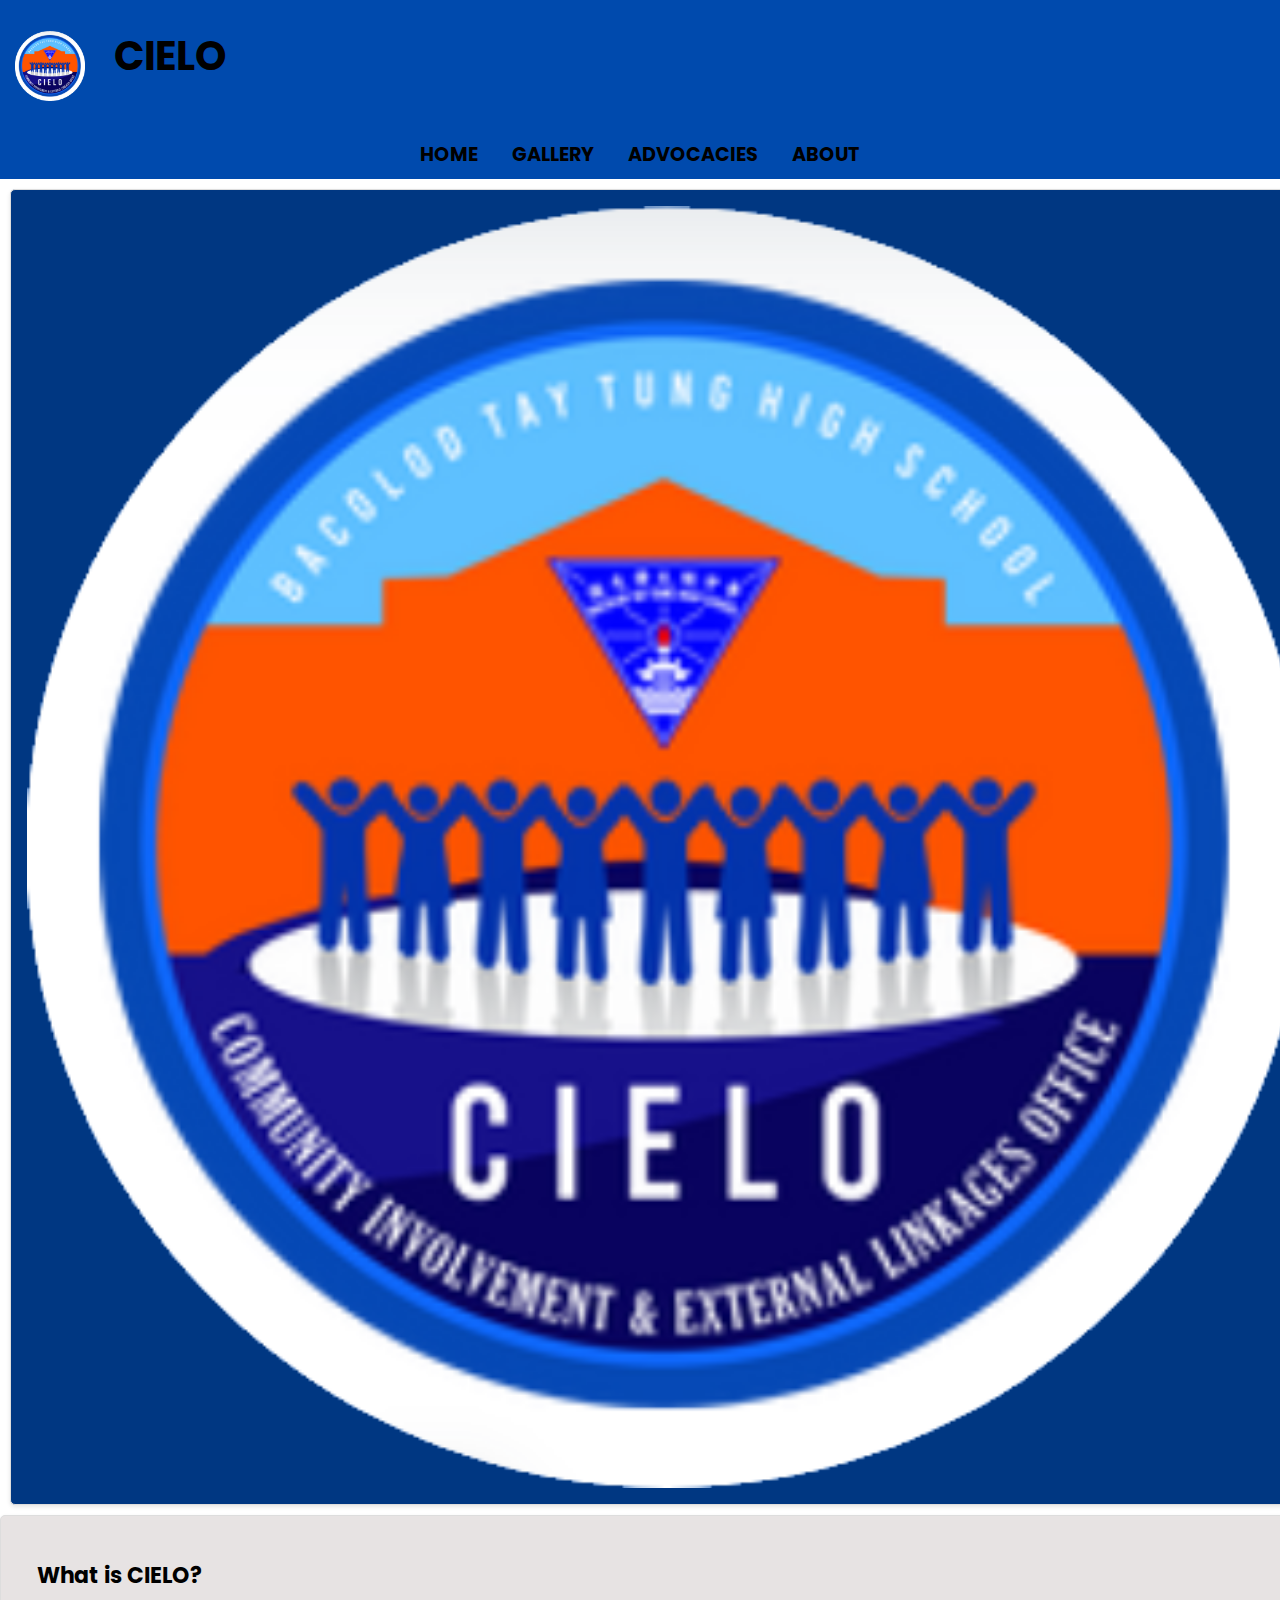
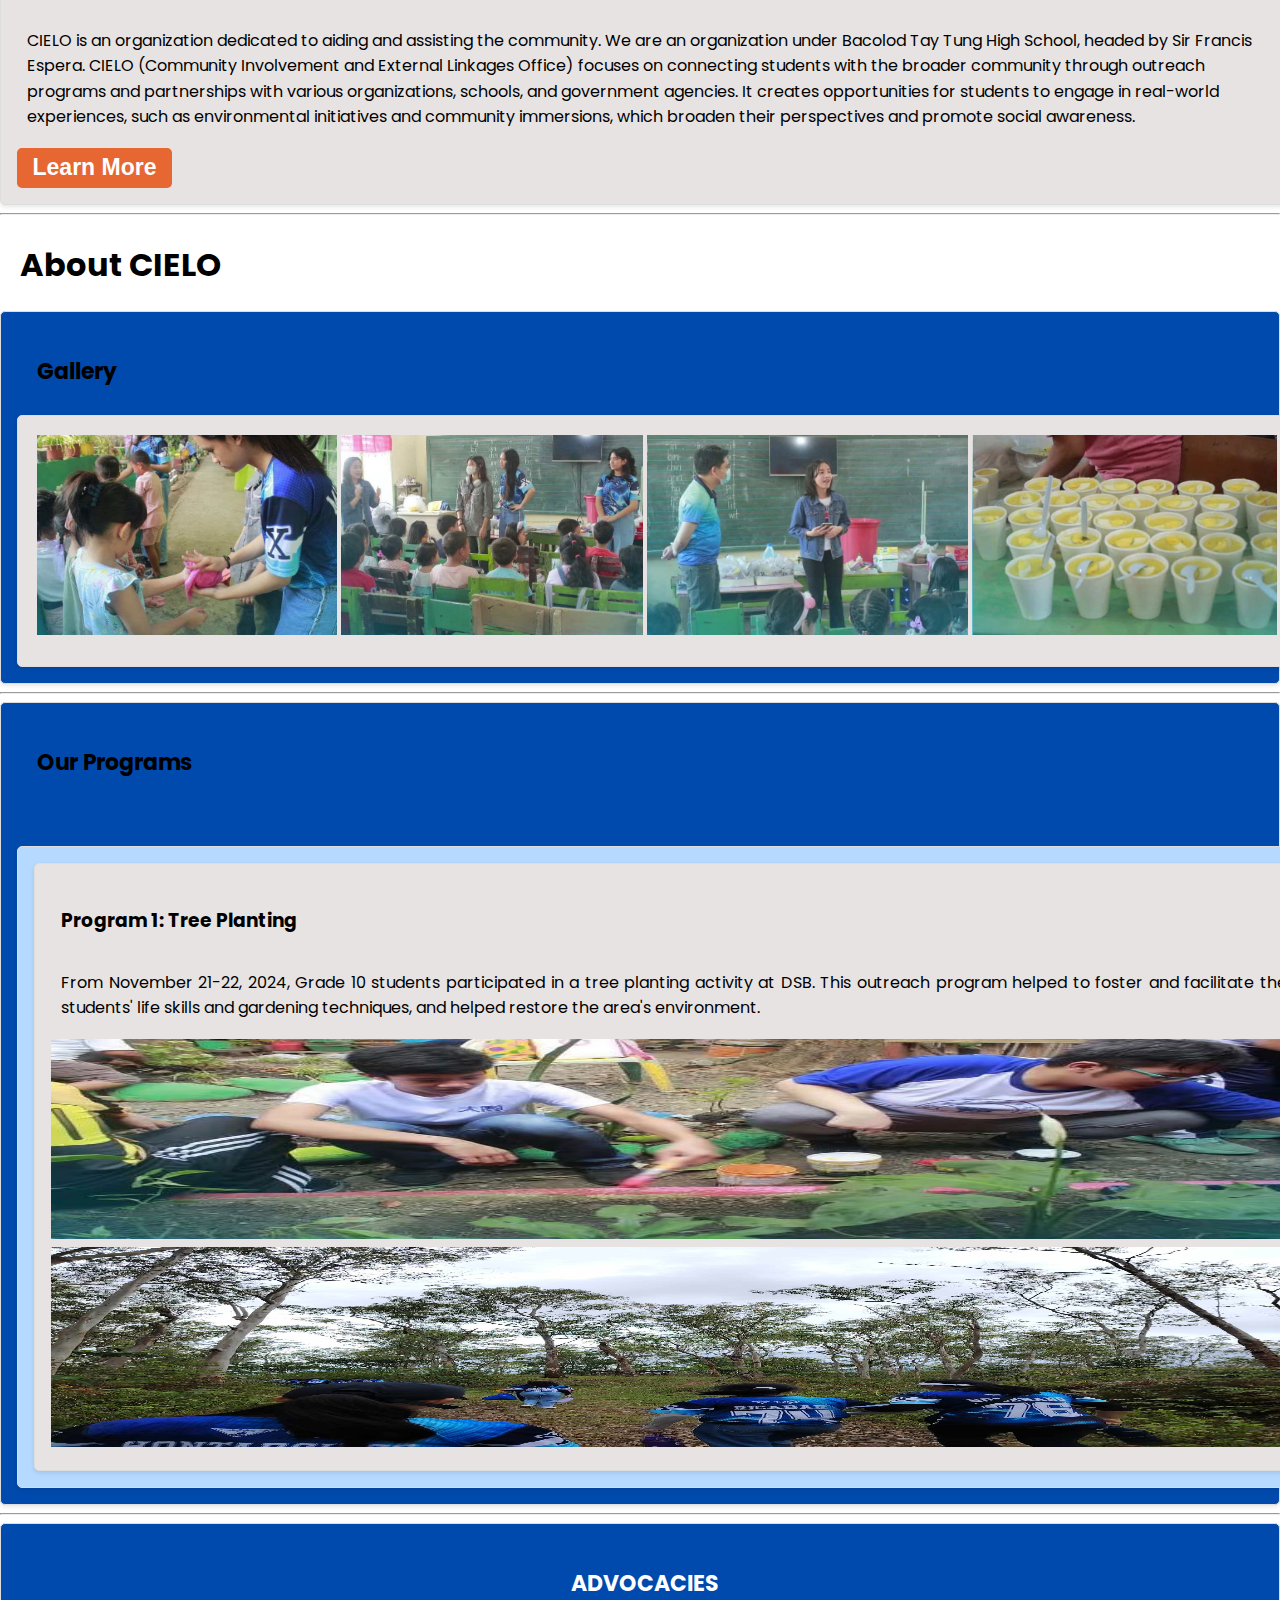
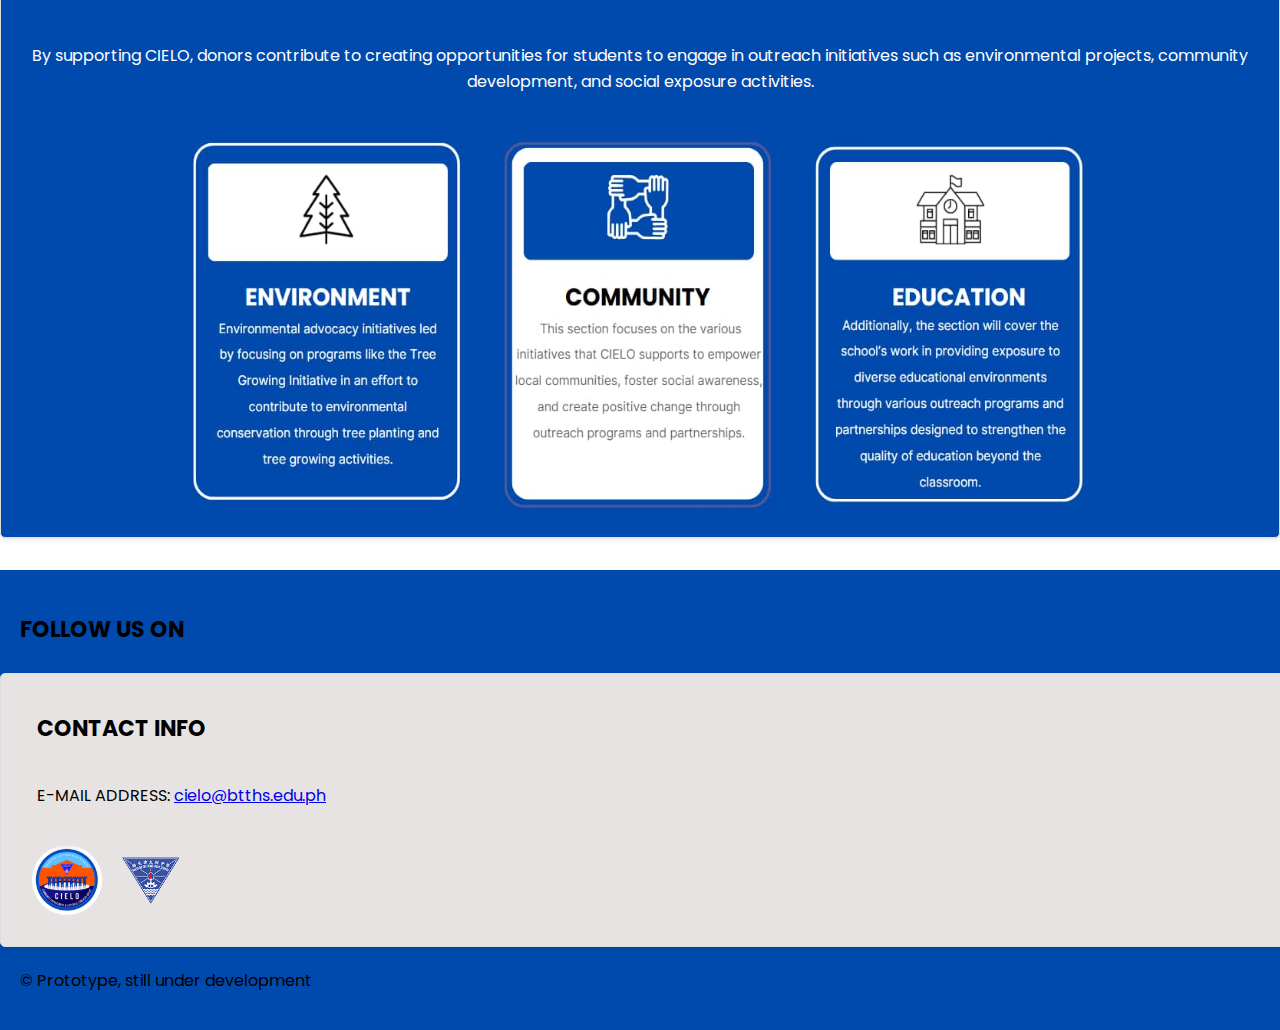
==== index.html @ dc5d8ddf "Update index.html" ====
<!DOCTYPE HTML>
<html lang="en">

<head>
    <meta charset="UTF-8">
    <meta name="viewport" content="width=device-width, initial-scale=1.0">
    <title>CIELO: Bacolod Tay Tung High School's Community Involvement and External Linkages Office</title>
    <link rel="stylesheet" href="CIELO.css">
    <link rel="preconnect" href="https://fonts.googleapis.com">
    <link rel="preconnect" href="https://fonts.gstatic.com" crossorigin>
    <link href="https://fonts.googleapis.com/css2?family=Poppins:ital,wght@0,100;0,200;0,300;0,400;0,500;0,600;0,700;0,800;0,900;1,100;1,200;1,300;1,400;1,500;1,600;1,700;1,800;1,900&display=swap" rel="stylesheet">
</head>
<style> img {max-width: 100%; height: auto; } </style>
    
<body>
    <header>
    <img src="CIELO.png" class="smol_cielo" alt="CIELO Logo">
    <h1 class= "web_title">CIELO</h1>
    </header>

    <!--NAV TAB-->
    <nav>
        <a href="#home">HOME</a>
        <a href="#gallery">GALLERY</a>
        <a href="#donations">ADVOCACIES</a>
        <a href="#about">ABOUT</a>
    </nav>

    <div class="body_section">
        <img src="CIELO.png" class="bodylogo" alt="Huge body logo">
    </div>

    <!--BODY-->
    <div id="about" class="section">
        <div class="card">
            <h2 class="head_text">What is CIELO?</h2>
            <p>CIELO is an organization dedicated to aiding and assisting the community. We are an organization under Bacolod Tay Tung High School, headed by Sir Francis Espera. CIELO (Community Involvement and External Linkages Office) focuses on connecting students with the broader community through outreach programs and partnerships with various organizations, schools, and government agencies. It creates opportunities for students to engage in real-world experiences, such as environmental initiatives and community immersions, which broaden their perspectives and promote social awareness.</p>
            <!--Button if clicked leads to "About" nav-->
            <button type="button" id="learn_more">
                <a href="#about" class="button">Learn More</a>
            </button>
            </div>
    </div>

    <!--GALLERY-->
    <hr>
     <h1 class="head_text">About CIELO</h1>
    <div id="gallery" class="page">
        <h2 class="titles">Gallery</h2>
            <div class="card">
                <table>
                    <tr>
                        <th><img src="image 1.jpg" class="img1" alt="DRILL Outreach"></th>
                        <th><img src="image 2.jpg" class="img2" alt="DRILL Outreach"></th>
                        <th><img src="image 3.jpg" class="img3" alt="DRILL Outreach"></th>
                        <th><img src="image 4.jpg" class="img4" alt="DRILL Outreach"></th>
                    </tr>
                    <tr>
                        <td></td>
                    </tr>
                </table>
            </div>
    </div>


    <!--ABOUT-->
    <hr>
    <div id="about" class="page">
        <h2 class="head_text">Our Programs</h2>           
            <div class="cards">

                <div class="card">
                    <h3>Program 1: Tree Planting</h3>
                    <p class="gallery">From November 21-22, 2024, Grade 10 students participated in a tree planting activity at DSB. This outreach program helped to foster and facilitate the students' life skills and gardening techniques, and helped restore the area's environment.</p>
                    <img src="image 5.jpg" class="img5" alt="Grade 10 Tree Planting">
                    <img src="image 6.jpg" class="img6" alt="Grade 10 Tree Planting">
                </div>

            </div>
    </div>

    <hr>
    <!--DONATIONS NAV-->
    <div id="donations" class="head_text">
        <div class="donatecard">
            <h2 class="donate">ADVOCACIES</h2>
            <p class="donate">By supporting CIELO, donors contribute to creating opportunities for students to engage in outreach initiatives such as environmental projects, community development, and social exposure activities.</p>
            <!--class has to be named "center" otherwise the image won't be centered itself-->
            <img src="AdvocaciesPlaceholder.jpg" class="center" alt:="Donation Specifics">
        </div>
    </div>

    <footer>
        <h2 clas="contact">FOLLOW US ON</h2>

             <div class="card">
                 <h2 class="contact">CONTACT INFO</h2>
                 <p class="contact">E-MAIL ADDRESS: <a href="https://mail.google.com/mail/u/0/?tab=rm&ogbl#inbox?compose=jrjtXPWwVFLbQTmLwfsRMlDMlRStpPXSrCtSrDJHJKnKrXtZWqfChLXwktWtqsdFJBntJJnH">cielo@btths.edu.ph</a></p>
                 <img src="CIELO.png" class="smol_cielo" alt="CIELO Logo">
                 <img src="tay_tung_logo.png" class="taytunglogo">
            </div>
        <p class="prototype">&copy; Prototype, still under development</p>
    </footer>
</body>
</html>
---- CIELO.css ----
/*HEADER SECTION*/
header {
  background: #004aad;
  color: black;
  padding: 1rem 0;
  text-align: left;
  line-height: 30px;
}

header h1 {
  margin: 0;
  padding: 1rem 0;
  font-size: 2.5rem;
}

.web_title {
  display: inline; 
  margin-left: 10px;
}

nav {
  background: #004aad;
  font-family: "Poppins", serif;
  text-align: center;
  padding: 0.5rem 0;
}

nav a {
  color: black;
  text-decoration: none;
  font-family: "Poppins", serif;
  margin: 0 15px;
  width: 100%;
  font-size: 1.2rem;
  font-weight: bold;
}

nav a:hover {
  text-decoration: solid;
  color: white;
}
/*HEADER: Logo Image*/
.smol_cielo {
  height: 70px;
  width: 70px;
  margin: 10px;
  padding: 5px;
  vertical-align: middle;
}

body {
  margin: 0;
  padding: 0;
  width: 100%;
  color: black;
  line-height: 1.6;
}

/*The big CIELO logo in the main page*/
img.bodylogo {  
  height: 40; 
  width: 100%;
  margin-left: auto;
  margin-right:auto;
  display: block;
}

div.body_section {
  flex: 1 1 calc(33.333% - 1rem);
  background: #003782;
  margin:10px;
  width: 100%;
  border: 1px solid #ddd;
  border-radius: 5px;
  padding: 1rem;
  box-shadow: 0 2px 4px rgba(0, 0, 0, 0.1);
}

/*HOME: What is CIELO?*/
button {
  background-color: #e66731;
  border-radius: 5px;
  font-size:23px;
  color: white;
  border:#e66731;
  height: 40px;
  width: 155px;
  font-weight: bold;
}
/*HOME: Button text*/
a.button {
  color: white;
  width: auto;
  text-decoration: solid;
}

/*GALLERY: Images*/
.img1 {
  display: inline;
  height: 200px; 
  width: 100%;
}

.img2 {
  display: inline;
  height: 200px; 
  width: 100%;
}

.img3 {
  display: inline;
  height: 200px; 
  width: 100%;
}

.img4 {
  display: inline;
  height: 200px; 
  width: 100%;
}

.img5 {
  display: inline;
  height: 200px; 
  width: 100%;
}

.img6 {
  display: inline;
  height: 200px; 
  width: 100%;
}
/*GALLERY: Texts*/
p.gallery {
  text-align: justify;
}

table {
  width: 100%;
}

/*ABOUT: Our Programs Section*/
.page {
  flex: 1 1 calc(33.333% - 1rem);
  background-color: #004aad;
  border: 1px solid #ddd;
  border-radius: 5px;
  padding: 1rem;
  box-shadow: 0 2px 4px rgba(0, 0, 0, 0.1);
  text-align: justify;
  widith: 100%;
}

.taytunglogo {
  height: 50px; 
  width: 92;
  vertical-align: middle;
}

/*ADVOCACIES: Section*/
.center {
  height: 400px;
  width: 75%;
  display: block;
  margin-left: auto;
  margin-right: auto;
}

div.donatecard {
  flex: 1 1 calc(33.333% - 1rem);
  background: #004aad;
  border: 1px solid #ddd;
  border-radius: 5px;
  padding: 1rem;
  box-shadow: 0 2px 4px rgba(0, 0, 0, 0.1);
}

/*DONATION: Text Styles*/
h2.donate {
  font-family: "Poppins", serif;
  color: white;
  text-align: center;
}

p.donate {
  font-family: "Poppins", serif;
  padding: 1rem 0;
  color: white;
  text-align: center;
}

/*FOOTER*/
footer {
  background: #004aad;
  color: black;
  text-align: left;
  padding: 1rem 0;
  margin-top: 2rem;
}

footer p {
 margin-left: 10px;
 padding: 1rem 0;
}
/*FOOTER: Text*/
h2.contact {
  margin: 5px 10px 5px 20px;
}
p.contact {
  margin: 5px 10px 5px 20px;
}
p.prototype {
  margin: 5px 10px 5px 20px;
}

/*Website Styles like cards, dividers, etc.*/
div.card {
  flex: 1 1 calc(33.333% - 1rem);
  background: #e7e3e3;
  border: 1px solid #ddd;
  border-radius: 5px;
  padding: 1rem;
  box-shadow: 0 2px 4px rgba(0, 0, 0, 0.1);
  width: 100%;
}

div.cards {
  flex: 1 1 calc(33.333% - 1rem);
  background: #b5d9ff;
  border: 1px solid #ddd;
  border-radius: 5px;
  padding: 1rem;
  box-shadow: 0 2px 4px rgba(0, 0, 0, 0.1);
  margin-top: 4%;
  width: 100%;
}

h1.head_text {
  font-family: "Poppins", serif;
  padding: 1rem 0;
  margin: 5px 10px 5px 20px;
  font-weight: bold;
}

/*WEBSITE: Text Styles in General*/
h1 {
  font-family: "Poppins", serif;
  padding: 1rem 0;
  border: 10px;
  margin: 10px;
}

h2 {
  font-family: "Poppins", serif;
  font-size: 22px;
  padding: 1rem 0;
  margin: 10px;
  margin-left: 20px;
}

h3 {
  font-family: "Poppins", serif;
  padding: 1rem 0;
  margin: 10px;
}

p {
  font-family: "Poppins", serif;
  padding: 0.5rem 0;
  margin: 10px;
}
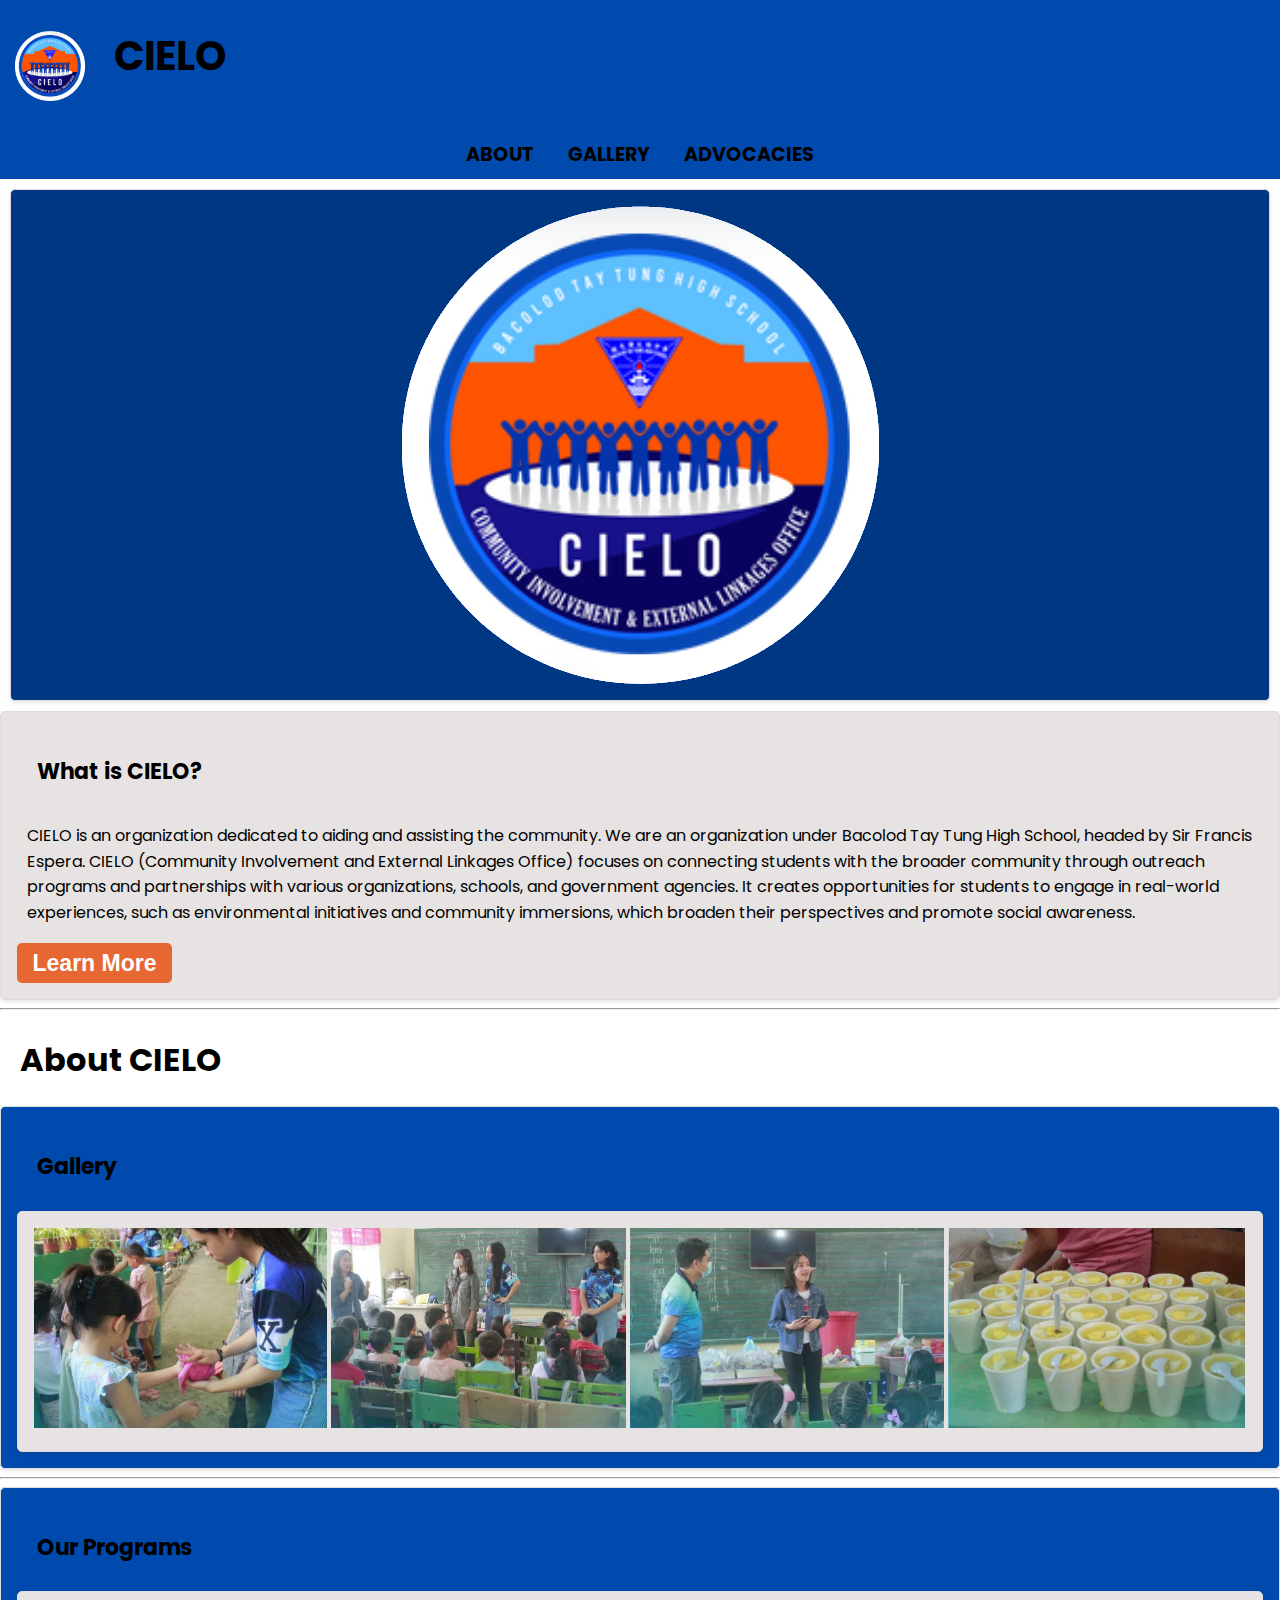
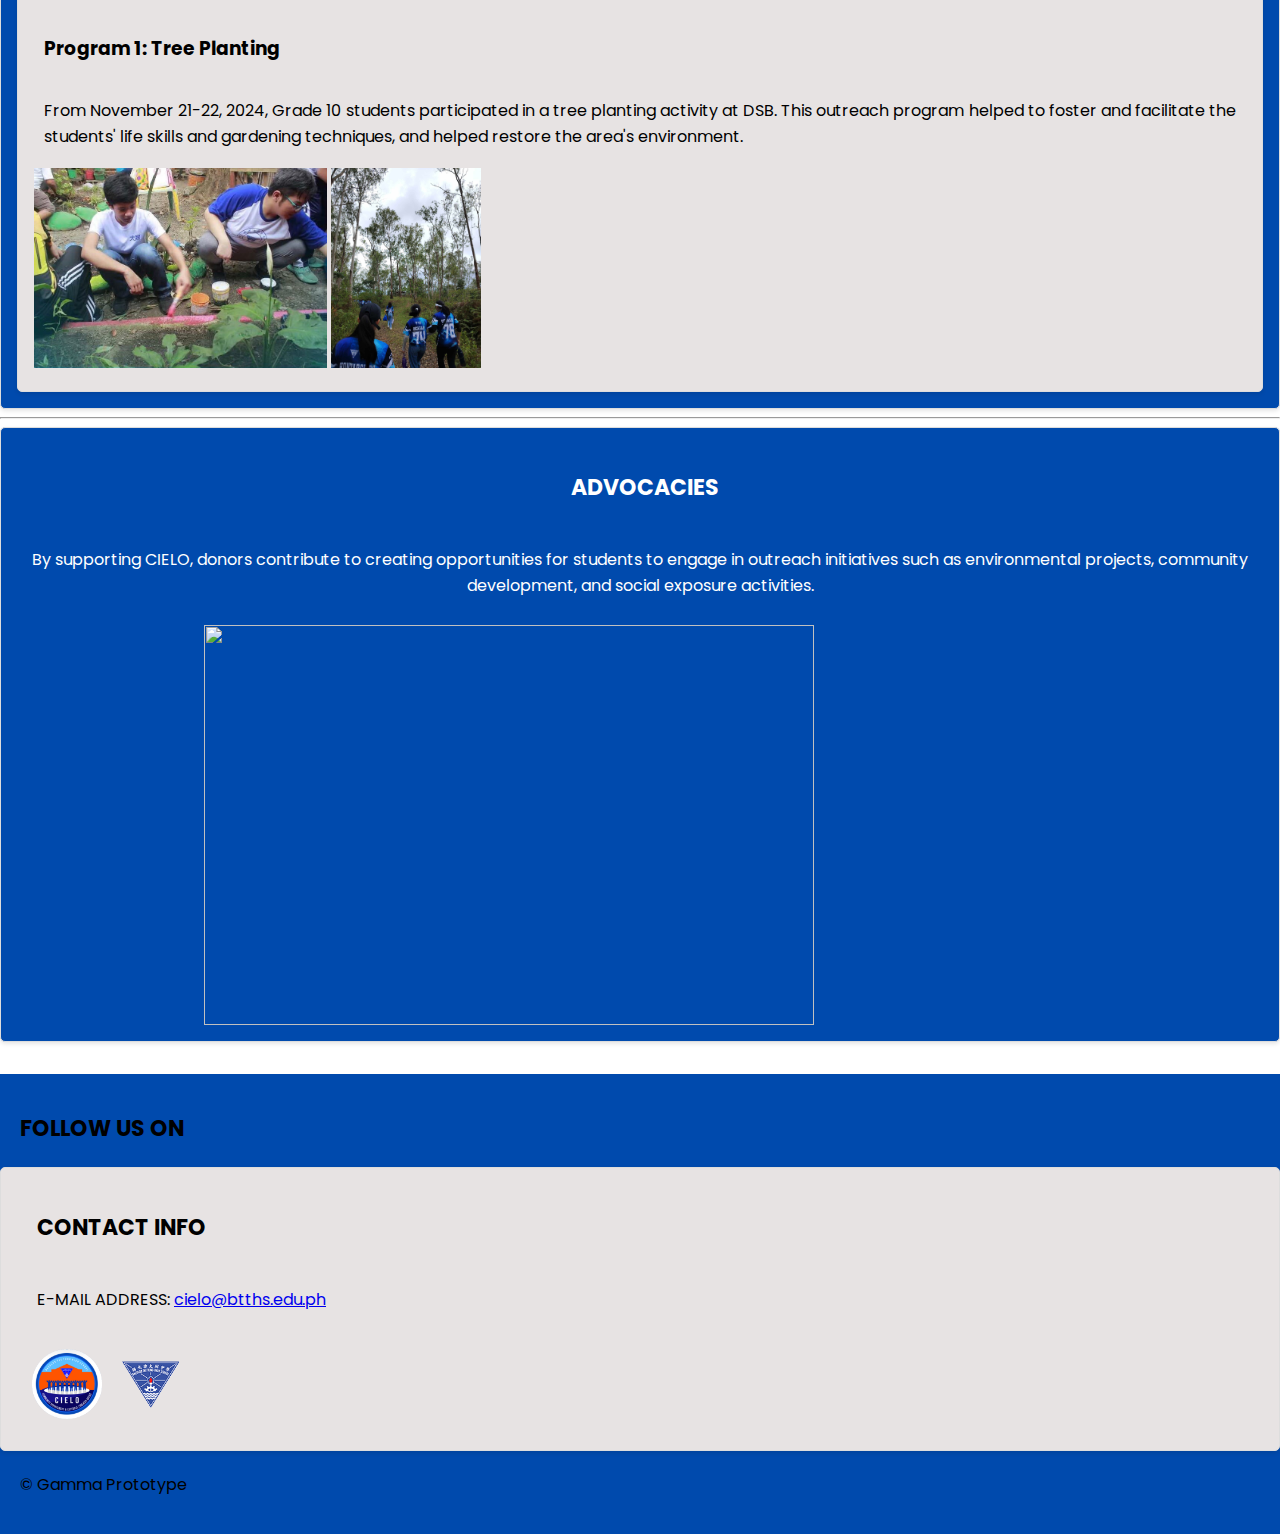
==== commit a669fd4c: "Update index.html" ====
--- a/index.html
+++ b/index.html
@@ -5,13 +5,12 @@
     <meta charset="UTF-8">
     <meta name="viewport" content="width=device-width, initial-scale=1.0">
     <title>CIELO: Bacolod Tay Tung High School's Community Involvement and External Linkages Office</title>
-    <link rel="stylesheet" href="CIELO.css">
+    <link rel="stylesheet" href="TriPRO.css">
+    <link rel="stylesheet" href="Mobile TriPRO">
     <link rel="preconnect" href="https://fonts.googleapis.com">
     <link rel="preconnect" href="https://fonts.gstatic.com" crossorigin>
     <link href="https://fonts.googleapis.com/css2?family=Poppins:ital,wght@0,100;0,200;0,300;0,400;0,500;0,600;0,700;0,800;0,900;1,100;1,200;1,300;1,400;1,500;1,600;1,700;1,800;1,900&display=swap" rel="stylesheet">
-</head>
-<style> img {max-width: 100%; height: auto; } </style>
-    
+
 <body>
     <header>
     <img src="CIELO.png" class="smol_cielo" alt="CIELO Logo">
@@ -20,10 +19,9 @@
 
     <!--NAV TAB-->
     <nav>
-        <a href="#home">HOME</a>
+        <a href="#about">ABOUT</a>
         <a href="#gallery">GALLERY</a>
         <a href="#donations">ADVOCACIES</a>
-        <a href="#about">ABOUT</a>
     </nav>
 
     <div class="body_section">
@@ -33,7 +31,7 @@
     <!--BODY-->
     <div id="about" class="section">
         <div class="card">
-            <h2 class="head_text">What is CIELO?</h2>
+            <h2>What is CIELO?</h2>
             <p>CIELO is an organization dedicated to aiding and assisting the community. We are an organization under Bacolod Tay Tung High School, headed by Sir Francis Espera. CIELO (Community Involvement and External Linkages Office) focuses on connecting students with the broader community through outreach programs and partnerships with various organizations, schools, and government agencies. It creates opportunities for students to engage in real-world experiences, such as environmental initiatives and community immersions, which broaden their perspectives and promote social awareness.</p>
             <!--Button if clicked leads to "About" nav-->
             <button type="button" id="learn_more">
@@ -44,36 +42,36 @@
 
     <!--GALLERY-->
     <hr>
-     <h1 class="head_text">About CIELO</h1>
+    <h1 class="head_text">About CIELO</h1>
     <div id="gallery" class="page">
-        <h2 class="titles">Gallery</h2>
-            <div class="card">
-                <table>
-                    <tr>
-                        <th><img src="image 1.jpg" class="img1" alt="DRILL Outreach"></th>
-                        <th><img src="image 2.jpg" class="img2" alt="DRILL Outreach"></th>
-                        <th><img src="image 3.jpg" class="img3" alt="DRILL Outreach"></th>
-                        <th><img src="image 4.jpg" class="img4" alt="DRILL Outreach"></th>
-                    </tr>
-                    <tr>
-                        <td></td>
-                    </tr>
-                </table>
-            </div>
+        <h2 class="head_text">Gallery</h2>
+        <div class="inner_card">
+                <div class="card">
+                <!--Division "Pics Align" for aligning images-->
+                <div class="picsalign">
+                      <img src="image 1.jpg" class="img1" alt="Image 1 DRILL Outreach">
+                      <img src="image 2.jpg" class="img1" alt="Image 2 DRILL Outreach">
+                      <img src="image 3.jpg" class="img1" alt="Image 3 DRILL Outreach">
+                      <img src="image 4.jpg" class="img1" alt="Image 4 DRILL Outreach">
+                </div>
+            </div>    
+        </div>
     </div>
 
 
-    <!--ABOUT-->
+    <!--ABOUT/OUR PROGRAMS-->
     <hr>
     <div id="about" class="page">
         <h2 class="head_text">Our Programs</h2>           
-            <div class="cards">
-
+            <div class="inner_card">
                 <div class="card">
                     <h3>Program 1: Tree Planting</h3>
-                    <p class="gallery">From November 21-22, 2024, Grade 10 students participated in a tree planting activity at DSB. This outreach program helped to foster and facilitate the students' life skills and gardening techniques, and helped restore the area's environment.</p>
-                    <img src="image 5.jpg" class="img5" alt="Grade 10 Tree Planting">
-                    <img src="image 6.jpg" class="img6" alt="Grade 10 Tree Planting">
+                        <p class="gallery">From November 21-22, 2024, Grade 10 students participated in a tree planting activity at DSB. This outreach program helped to foster and facilitate the students' life skills and gardening techniques, and helped restore the area's environment.</p>
+                        <!--Division "Pics Align" for aligning images-->
+                        <div class="picsalign">
+                        <img src="image 5.jpg" class="img5" alt="Grade 10 Tree Planting">
+                        <img src="image 6.jpg" class="img6" alt="Grade 10 Tree Planting">
+                        </div>
                 </div>
 
             </div>
@@ -85,21 +83,22 @@
         <div class="donatecard">
             <h2 class="donate">ADVOCACIES</h2>
             <p class="donate">By supporting CIELO, donors contribute to creating opportunities for students to engage in outreach initiatives such as environmental projects, community development, and social exposure activities.</p>
-            <!--class has to be named "center" otherwise the image won't be centered itself-->
-            <img src="AdvocaciesPlaceholder.jpg" class="center" alt:="Donation Specifics">
+            <!--Class has to be named "center" otherwise the image won't be centered itself-->
+            <img src="AdvocaciesPlaceholder.png" class="center" alt:="Advocacies Specifics">
         </div>
     </div>
 
+    <!--FOOTER-->
     <footer>
-        <h2 clas="contact">FOLLOW US ON</h2>
-
+        <h2 class="contact">FOLLOW US ON</h2>
+            <!--FOOTER INFO-->
              <div class="card">
-                 <h2 class="contact">CONTACT INFO</h2>
+                 <h2 class="contact_info">CONTACT INFO</h2>
                  <p class="contact">E-MAIL ADDRESS: <a href="https://mail.google.com/mail/u/0/?tab=rm&ogbl#inbox?compose=jrjtXPWwVFLbQTmLwfsRMlDMlRStpPXSrCtSrDJHJKnKrXtZWqfChLXwktWtqsdFJBntJJnH">cielo@btths.edu.ph</a></p>
                  <img src="CIELO.png" class="smol_cielo" alt="CIELO Logo">
                  <img src="tay_tung_logo.png" class="taytunglogo">
             </div>
-        <p class="prototype">&copy; Prototype, still under development</p>
+        <p class="prototype">&copy; Gamma Prototype</p>
     </footer>
 </body>
 </html>
--- a/TriPRO.css
+++ b/TriPRO.css
@@ -0,0 +1,253 @@
+/*HEADER SECTION*/
+header {
+  background: #004aad;
+  color: black;
+  padding: 1rem 0;
+  text-align: left;
+  line-height: 30px;
+}
+
+header h1 {
+  margin: 0;
+  padding: 1rem 0;
+  font-size: 2.5rem;
+}
+
+.web_title {
+  display: inline; 
+  margin-left: 10px;
+}
+
+nav {
+  background: #004aad;
+  font-family: "Poppins", serif;
+  text-align: center;
+  padding: 0.5rem 0;
+}
+
+nav a {
+  color: black;
+  text-decoration: none;
+  font-family: "Poppins", serif;
+  margin: 0 15px;
+  font-size: 1.2rem;
+  font-weight: bold;
+}
+
+nav a:hover {
+    text-decoration: solid;
+    color: white;
+}
+/*HEADER: Logo Image*/
+.smol_cielo {
+  height: 70px;
+  width: 70px;
+  margin: 10px;
+  padding: 5px;
+  vertical-align: middle;
+}
+
+body {
+  margin: 0;
+  padding: 0;
+  color: black;
+  line-height: 1.6;
+}
+
+/*The big CIELO logo in the main page*/
+.bodylogo {  
+  height: 40; 
+  margin-left: auto;
+  margin-right:auto;
+  display: block;
+}
+
+/*HOME: What is CIELO?*/
+button {
+  background-color: #e66731;
+  border-radius: 5px;
+  font-size:23px;
+  color: white;
+  border:#e66731;
+  height: 40px;
+  width: 155px;
+  font-weight: bold;
+}
+/*HOME: Button text*/
+a.button {
+  color: white;
+  text-decoration: solid;
+}
+
+/*GALLERY: Images*/
+.img1 {
+  display: inline;
+  height: 200px; 
+}
+
+.img2 {
+  display: inline;
+  height: 200px; 
+}
+
+.img3 {
+  display: inline;
+  height: 200px; 
+}
+
+.img4 {
+  display: inline;
+  height: 200px; 
+}
+
+.img5 {
+  display: inline;
+  height: 200px; 
+}
+
+.img6 {
+  display: inline;
+  height: 200px; 
+}
+/*GALLERY: Texts*/
+p.gallery {
+  text-align: justify;
+}
+
+/*ABOUT: Our Programs Section*/
+.page {
+  flex: 1 1 calc(33.333% - 1rem);
+  background-color: #004aad;
+  border: 1px solid #ddd;
+  border-radius: 5px;
+  padding: 1rem;
+  box-shadow: 0 2px 4px rgba(0, 0, 0, 0.1);
+  text-align: justify;
+}
+
+.taytunglogo {
+  height: 50px; 
+  width: 92;
+  vertical-align: middle;
+}
+
+/*ADVOCACIES: Section*/
+.center {
+  height: 400px;
+  width: 70%;
+  display: block;
+  margin-left: auto;
+  margin-right: auto;
+}
+
+.donatecard {
+  flex: 1 1 calc(33.333% - 1rem);
+  background: #004aad;
+  border: 1px solid #ddd;
+  border-radius: 5px;
+  padding: 1rem;
+  box-shadow: 0 2px 4px rgba(0, 0, 0, 0.1);
+}
+
+/*DONATION: Text Styles*/
+h2.donate {
+  font-family: "Poppins", serif;
+  color:white;
+  text-align: center;
+}
+
+p.donate {
+  font-family: "Poppins", serif;
+  padding: 1rem 0;
+  color:white;
+  text-align: center;
+}
+
+/*FOOTER*/
+footer {
+  background: #004aad;
+  color: black;
+  text-align: left;
+  padding: 1rem 0;
+  margin-top: 2rem;
+}
+
+footer p {
+ margin-left: 10px;
+ padding: 1rem 0;
+}
+/*FOOTER: Text*/
+h2.contact {
+  margin: 5px 10px 5px 20px;
+}
+p.contact {
+  margin: 5px 10px 5px 20px;
+}
+p.prototype {
+  margin: 5px 10px 5px 20px;
+}
+
+/*Website Styles like cards, dividers, etc.*/
+.card {
+  flex: 1 1 calc(33.333% - 1rem);
+  background: #e7e3e3;
+  border: 1px solid #ddd;
+  border-radius: 5px;
+  padding: 1rem;
+  box-shadow: 0 2px 4px rgba(0, 0, 0, 0.1);
+}
+
+.cards {
+  flex: 1 1 calc(33.333% - 1rem);
+  background: #b5d9ff;
+  border: 1px solid #ddd;
+  border-radius: 5px;
+  padding: 1rem;
+  box-shadow: 0 2px 4px rgba(0, 0, 0, 0.1);
+  margin-top: 4%;
+}
+
+.body_section {
+  flex: 1 1 calc(33.333% - 1rem);
+  background: #003782;
+  margin:10px;
+  border: 1px solid #ddd;
+  border-radius: 5px;
+  padding: 1rem;
+  box-shadow: 0 2px 4px rgba(0, 0, 0, 0.1);
+}
+
+h1.head_text {
+  font-family: "Poppins", serif;
+  padding: 1rem 0;
+  margin: 5px 10px 5px 20px;
+  font-weight: bold;
+}
+
+/*WEBSITE: Text Styles in General*/
+h1 {
+  font-family: "Poppins", serif;
+  padding: 1rem 0;
+  border: 10px;
+  margin: 10px;
+}
+
+h2 {
+  font-family: "Poppins", serif;
+  font-size: 22px;
+  padding: 1rem 0;
+  margin: 10px;
+  margin-left: 20px;
+}
+
+h3 {
+  font-family: "Poppins", serif;
+  padding: 1rem 0;
+  margin: 10px;
+}
+
+p {
+  font-family: "Poppins", serif;
+  padding: 0.5rem 0;
+  margin: 10px;
+}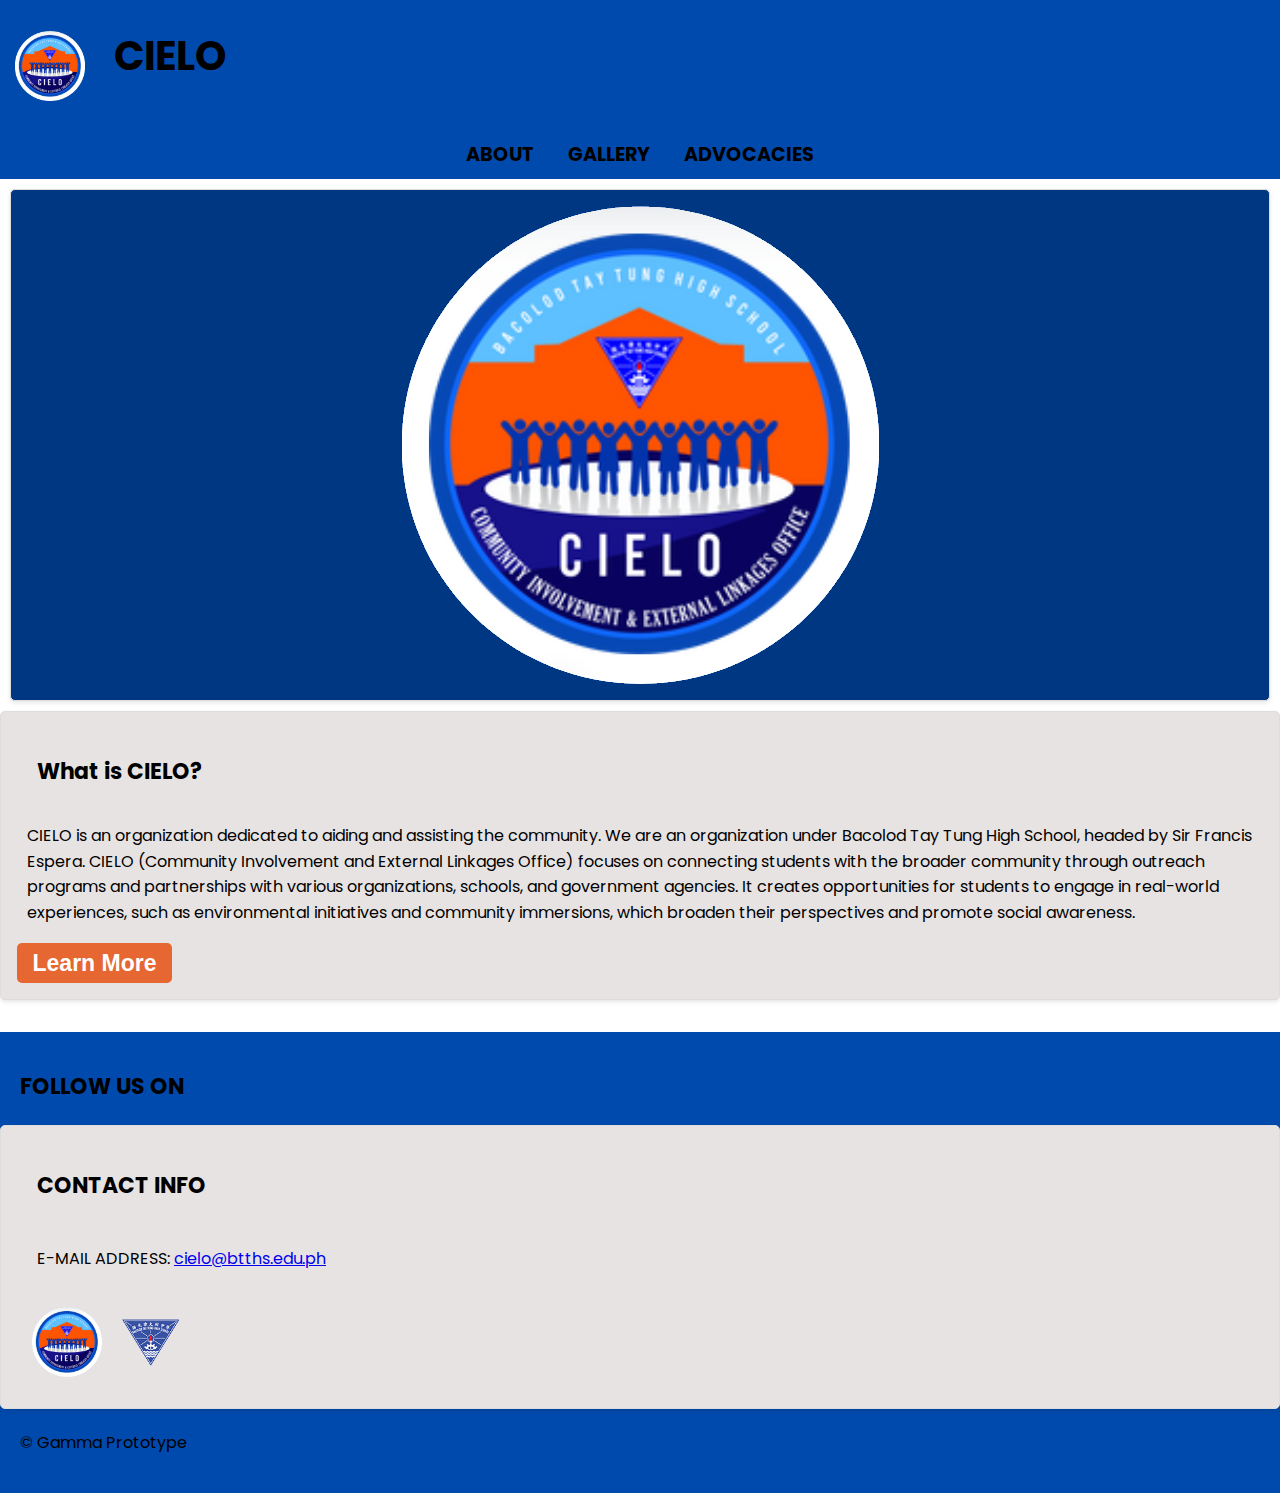
==== commit 6bb94173: "Update index.html" ====
--- a/index.html
+++ b/index.html
@@ -6,7 +6,7 @@
     <meta name="viewport" content="width=device-width, initial-scale=1.0">
     <title>CIELO: Bacolod Tay Tung High School's Community Involvement and External Linkages Office</title>
     <link rel="stylesheet" href="TriPRO.css">
-    <link rel="stylesheet" href="Mobile TriPRO">
+    <link rel="stylesheet" href="Mobile TriPRO.css">
     <link rel="preconnect" href="https://fonts.googleapis.com">
     <link rel="preconnect" href="https://fonts.gstatic.com" crossorigin>
     <link href="https://fonts.googleapis.com/css2?family=Poppins:ital,wght@0,100;0,200;0,300;0,400;0,500;0,600;0,700;0,800;0,900;1,100;1,200;1,300;1,400;1,500;1,600;1,700;1,800;1,900&display=swap" rel="stylesheet">
@@ -19,7 +19,7 @@
 
     <!--NAV TAB-->
     <nav>
-        <a href="#about">ABOUT</a>
+        <a href="FullCIELO.html">ABOUT</a>
         <a href="#gallery">GALLERY</a>
         <a href="#donations">ADVOCACIES</a>
     </nav>
@@ -35,56 +35,8 @@
             <p>CIELO is an organization dedicated to aiding and assisting the community. We are an organization under Bacolod Tay Tung High School, headed by Sir Francis Espera. CIELO (Community Involvement and External Linkages Office) focuses on connecting students with the broader community through outreach programs and partnerships with various organizations, schools, and government agencies. It creates opportunities for students to engage in real-world experiences, such as environmental initiatives and community immersions, which broaden their perspectives and promote social awareness.</p>
             <!--Button if clicked leads to "About" nav-->
             <button type="button" id="learn_more">
-                <a href="#about" class="button">Learn More</a>
+                <a href="FullCIELO.html" class="button">Learn More</a>
             </button>
-            </div>
-    </div>
-
-    <!--GALLERY-->
-    <hr>
-    <h1 class="head_text">About CIELO</h1>
-    <div id="gallery" class="page">
-        <h2 class="head_text">Gallery</h2>
-        <div class="inner_card">
-                <div class="card">
-                <!--Division "Pics Align" for aligning images-->
-                <div class="picsalign">
-                      <img src="image 1.jpg" class="img1" alt="Image 1 DRILL Outreach">
-                      <img src="image 2.jpg" class="img1" alt="Image 2 DRILL Outreach">
-                      <img src="image 3.jpg" class="img1" alt="Image 3 DRILL Outreach">
-                      <img src="image 4.jpg" class="img1" alt="Image 4 DRILL Outreach">
-                </div>
-            </div>    
-        </div>
-    </div>
-
-
-    <!--ABOUT/OUR PROGRAMS-->
-    <hr>
-    <div id="about" class="page">
-        <h2 class="head_text">Our Programs</h2>           
-            <div class="inner_card">
-                <div class="card">
-                    <h3>Program 1: Tree Planting</h3>
-                        <p class="gallery">From November 21-22, 2024, Grade 10 students participated in a tree planting activity at DSB. This outreach program helped to foster and facilitate the students' life skills and gardening techniques, and helped restore the area's environment.</p>
-                        <!--Division "Pics Align" for aligning images-->
-                        <div class="picsalign">
-                        <img src="image 5.jpg" class="img5" alt="Grade 10 Tree Planting">
-                        <img src="image 6.jpg" class="img6" alt="Grade 10 Tree Planting">
-                        </div>
-                </div>
-
-            </div>
-    </div>
-
-    <hr>
-    <!--DONATIONS NAV-->
-    <div id="donations" class="head_text">
-        <div class="donatecard">
-            <h2 class="donate">ADVOCACIES</h2>
-            <p class="donate">By supporting CIELO, donors contribute to creating opportunities for students to engage in outreach initiatives such as environmental projects, community development, and social exposure activities.</p>
-            <!--Class has to be named "center" otherwise the image won't be centered itself-->
-            <img src="AdvocaciesPlaceholder.png" class="center" alt:="Advocacies Specifics">
         </div>
     </div>
 
@@ -117,3 +69,4 @@
 
 
 
+
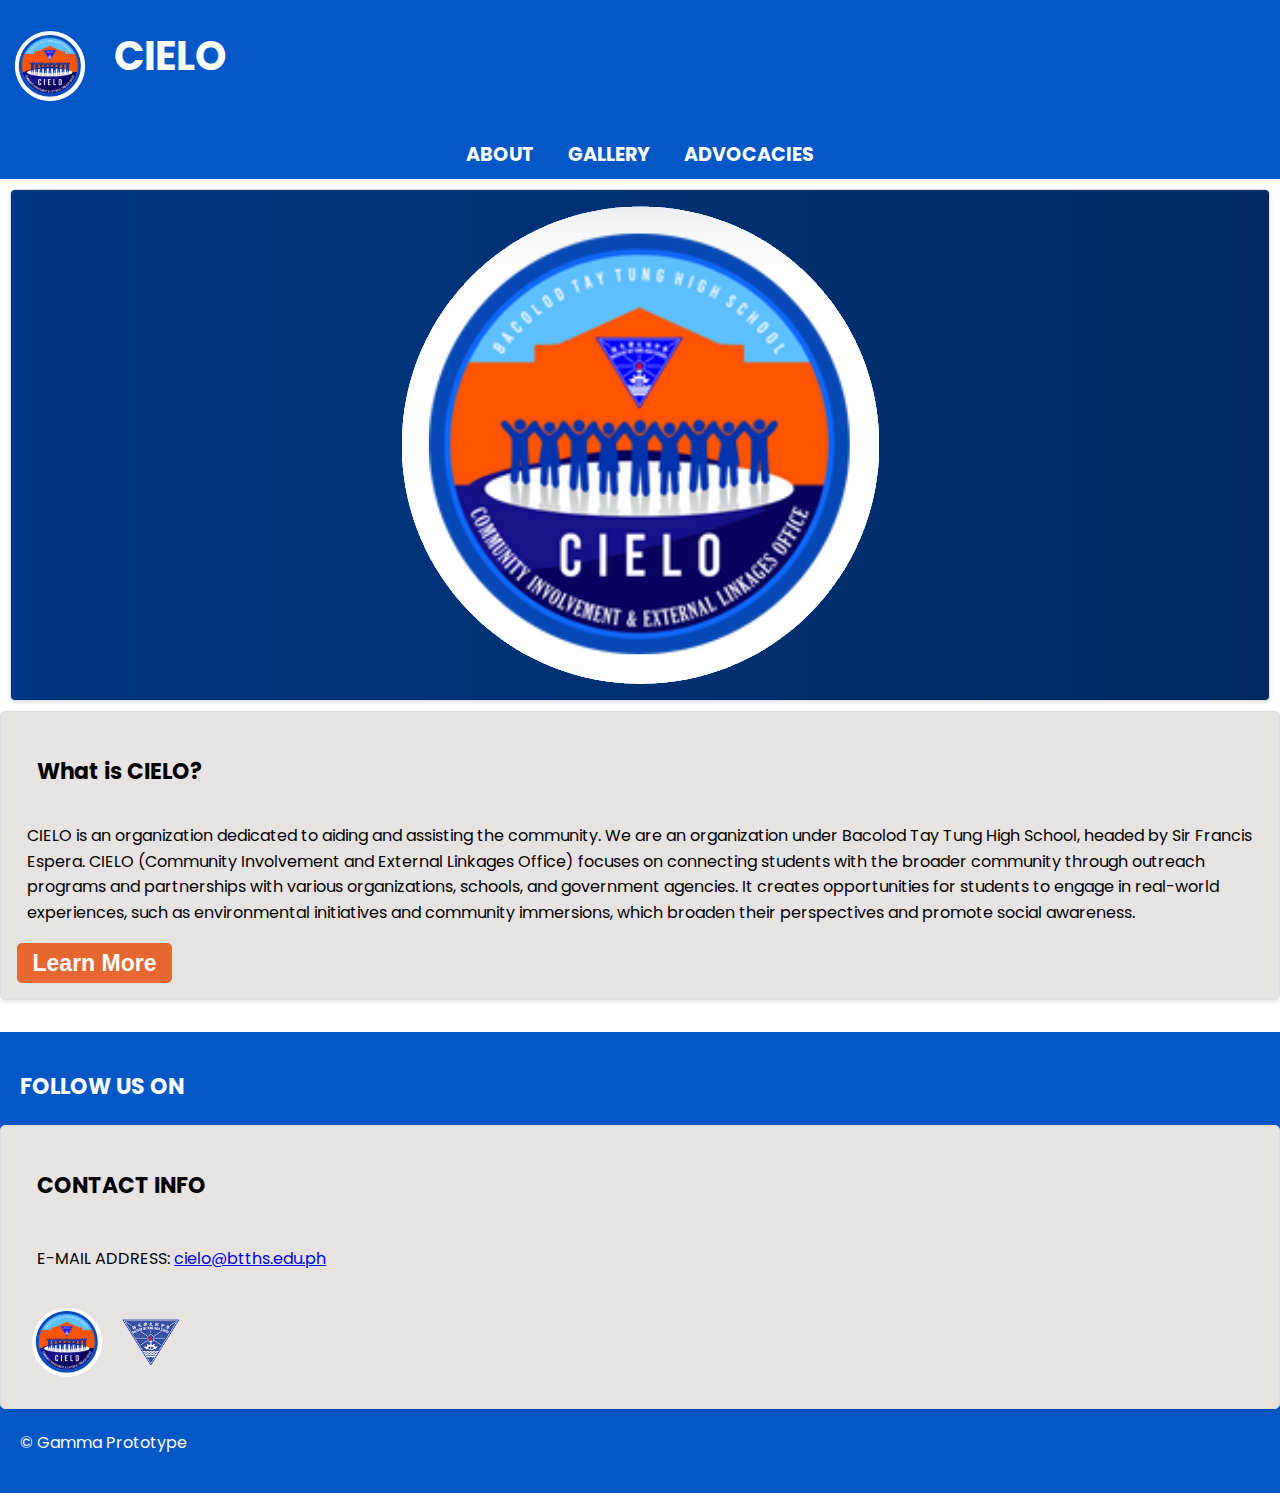
==== commit d8a47b5b: "Update index.html" ====
--- a/index.html
+++ b/index.html
@@ -5,8 +5,8 @@
     <meta charset="UTF-8">
     <meta name="viewport" content="width=device-width, initial-scale=1.0">
     <title>CIELO: Bacolod Tay Tung High School's Community Involvement and External Linkages Office</title>
-    <link rel="stylesheet" href="TriPRO.css">
-    <link rel="stylesheet" href="Mobile TriPRO.css">
+    <link rel="stylesheet" href="CIELO.css">
+    <link rel="stylesheet" href="CIELO MOBILE.css">
     <link rel="preconnect" href="https://fonts.googleapis.com">
     <link rel="preconnect" href="https://fonts.gstatic.com" crossorigin>
     <link href="https://fonts.googleapis.com/css2?family=Poppins:ital,wght@0,100;0,200;0,300;0,400;0,500;0,600;0,700;0,800;0,900;1,100;1,200;1,300;1,400;1,500;1,600;1,700;1,800;1,900&display=swap" rel="stylesheet">
--- a/CIELO.css
+++ b/CIELO.css
@@ -0,0 +1,254 @@
+/*HEADER SECTION*/
+/*Legend:*/
+/* ||Explanation on how this works*/
+
+header {
+  background: #0457c6;
+  color: black;
+  padding: 1rem 0;
+  text-align: left;
+  line-height: 30px;
+}
+header h1 {
+  margin: 0;
+  padding: 1rem 0;
+  font-size: 2.5rem;
+  color: white;
+}
+.web_title {
+  display: inline; 
+  margin-left: 10px;
+}
+nav {
+  background: #0457c6;
+  font-family: "Poppins", serif;
+  text-align: center;
+  padding: 0.5rem 0;
+}
+nav a {
+  color: white;
+  text-decoration: none;
+  font-family: "Poppins", serif;
+  margin: 0 15px;
+  font-size: 1.2rem;
+  font-weight: bold;
+}
+nav a:hover {
+  text-decoration: solid;
+  color: white;
+}
+
+/*HEADER: Logo Image*/
+.smol_cielo {
+  height: 70px;
+  width: 70px;
+  margin: 10px;
+  padding: 5px;
+  vertical-align: middle;
+}
+body {
+  margin: 0;
+  padding: 0;
+  color: black;
+  line-height: 1.6;
+}
+
+/*The big CIELO logo in the main page*/
+.bodylogo {  
+  height: 40; 
+  margin-left: auto;
+  margin-right:auto;
+  display: block;
+}
+.body_section {
+  flex: 1 1 calc(33.333% - 1rem);
+  background: #003782;
+  background-image: linear-gradient(to right, #003782, #012a62);
+  margin:10px;
+  border: 1px solid #ddd;
+  border-radius: 5px;
+  padding: 1rem;
+  box-shadow: 0 2px 4px rgba(0, 0, 0, 0.1);
+}
+
+/*HOME: What is CIELO?*/
+button {
+  background-color: #e66731;
+  border-radius: 5px;
+  font-size:23px;
+  color: white;
+  border:#e66731;
+  height: 40px;
+  width: 155px;
+  font-weight: bold;
+}
+
+/*HOME: Button text*/
+a.button {
+  color: white;
+  text-decoration: solid;
+}
+
+/*GALLERY: Divs*/
+.picsalign {
+  display: flex;
+  justify-content: center;
+  align-items: center;
+  flex-wrap: wrap;
+}
+
+.picsalign img {
+	width: 500px;
+	height: 300px;
+  margin: 4px 7px 7px 0px;
+	border: 2px solid #003782;
+	border-radius: 13px;
+	box-shadow: 4px 7px 7px 0px #00000042;
+	cursor: pointer;
+	margin: 10px
+}
+
+/* ||Slightly scales the image when picture is hovered over with mouse*/
+.picsalign img:hover {
+	transform: scale(1.03);
+}
+
+
+
+/*GALLERY: Texts*/
+p.gallery {
+  text-align: justify;
+}
+
+/*ABOUT: Our Programs Section*/
+.page {
+  flex: 1 1 calc(33.333% - 1rem);
+  background-color: #0457c6;
+  border: 1px solid #ddd;
+  border-radius: 5px;
+  padding: 1rem;
+  box-shadow: 0 2px 4px rgba(0, 0, 0, 0.1);
+  text-align: justify;
+}
+.taytunglogo {
+  height: 50px; 
+  width: 92;
+  vertical-align: middle;
+}
+
+/*ADVOCACIES: Section*/
+.center {
+  height: 400px;
+  width: 90%;
+  display: block;
+  margin-left: auto;
+  margin-right: auto;
+}
+.donatecard {
+  flex: 1 1 calc(33.333% - 1rem);
+  background: #0457c6;
+  border: 1px solid #ddd;
+  border-radius: 5px;
+  padding: 1rem;
+  box-shadow: 0 2px 4px rgba(0, 0, 0, 0.1);
+}
+
+/*DONATION: Text Styles*/
+h2.donate {
+  font-family: "Poppins", serif;
+  color:white;
+  text-align: center;
+}
+p.donate {
+  font-family: "Poppins", serif;
+  padding: 1rem 0;
+  color:white;
+  text-align: center;
+}
+
+/*FOOTER*/
+footer {
+  background: #0457c6;
+  color: black;
+  text-align: left;
+  padding: 1rem 0;
+  margin-top: 2rem;
+}
+footer p {
+ margin-left: 10px;
+ padding: 1rem 0;
+}
+
+/*FOOTER: Text*/
+h2.contact {
+  margin: 5px 10px 5px 20px;
+  color: white;
+}
+h2.contact_info {
+  color: black;
+}
+p.contact {
+  margin: 5px 10px 5px 20px;
+}
+p.prototype {
+  margin: 5px 10px 5px 20px;
+  color: white;
+}
+
+/*Website Styles like cards, dividers, etc.*/
+.card {
+  flex: 1 1 calc(33.333% - 1rem);
+  background: #e7e3e3;
+  border: 1px solid #ddd;
+  border-radius: 5px;
+  padding: 1rem;
+  box-shadow: 0 2px 4px rgba(0, 0, 0, 0.1);
+}
+.inner_card {
+  flex: 1 1 calc(33.333% - 1rem);
+  background: #b5d9ff;
+  border: 1px solid #ddd;
+  border-radius: 5px;
+  padding: 1rem;
+  box-shadow: 0 2px 4px rgba(0, 0, 0, 0.1);
+  margin-top: 4%;
+}
+h1.head_text {
+  font-family: "Poppins", serif;
+  padding: 1rem 0;
+  margin: 5px 10px 5px 20px;
+  font-weight: bold;
+}
+
+/*WEBSITE: Text Styles in General*/
+h1 {
+  font-family: "Poppins", serif;
+  padding: 1rem 0;
+  border: 10px;
+  margin: 10px;
+}
+h2 {
+  font-family: "Poppins", serif;
+  font-size: 22px;
+  padding: 1rem 0;
+  margin: 10px;
+  margin-left: 20px;
+}
+h2.head_text {
+  font-family: "Poppins", serif;
+  font-size: 22px;
+  padding: 1rem 0;
+  margin: 10px;
+  margin-left: 20px;
+  color: white;
+}
+h3 {
+  font-family: "Poppins", serif;
+  padding: 1rem 0;
+  margin: 10px;
+}
+p {
+  font-family: "Poppins", serif;
+  padding: 0.5rem 0;
+  margin: 10px;
+}
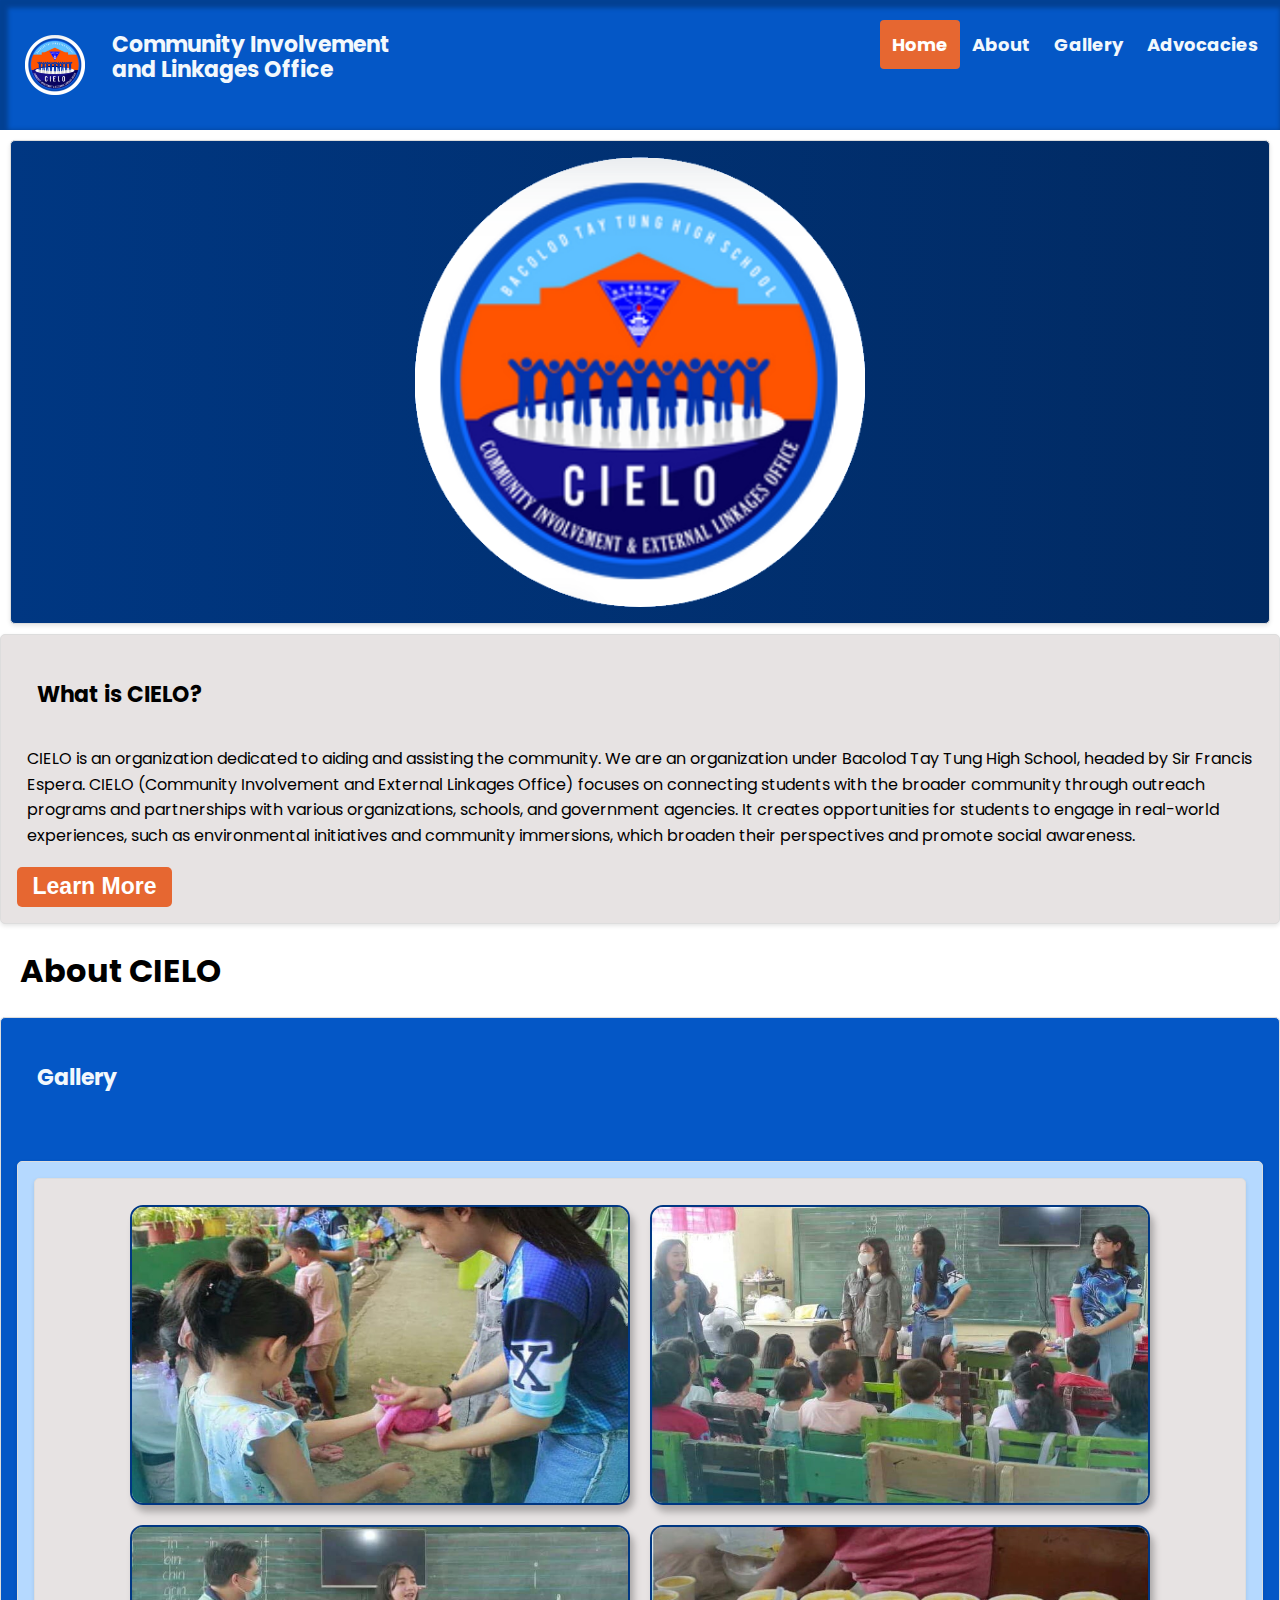
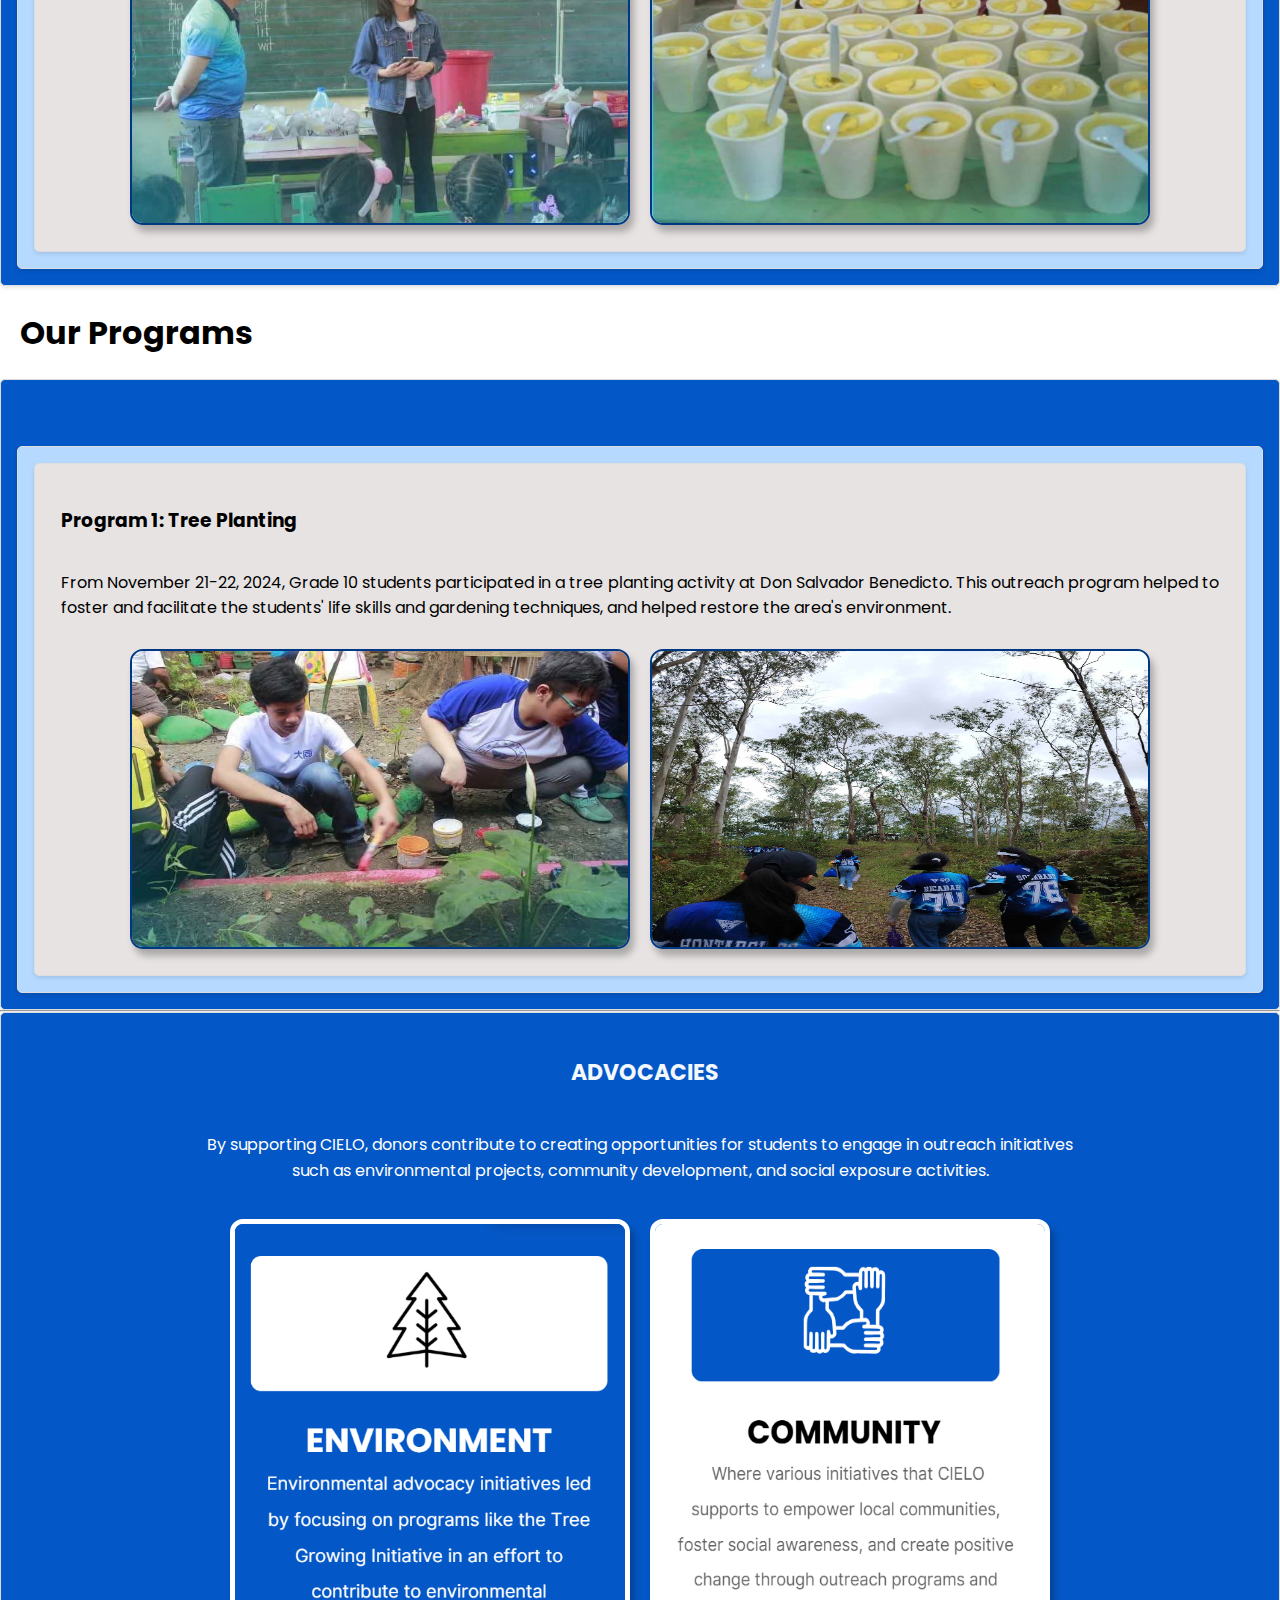
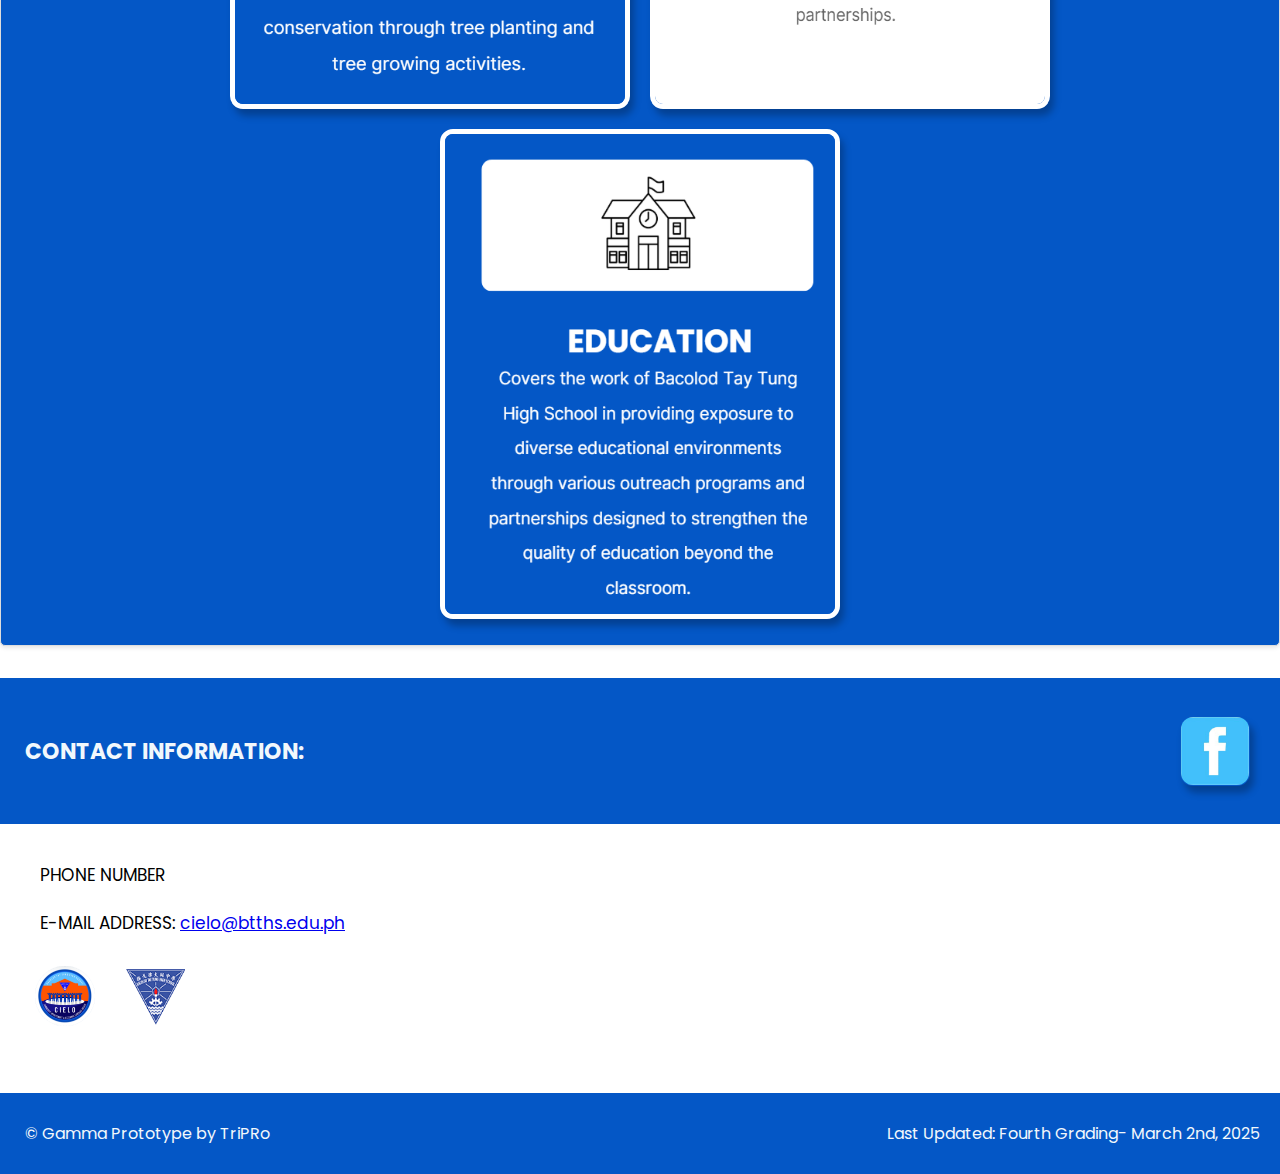
==== commit 62da07ac: "Update and rename CIELO Site (Gold).html to index.html" ====
--- a/index.html
+++ b/index.html
@@ -4,69 +4,157 @@
 <head>
     <meta charset="UTF-8">
     <meta name="viewport" content="width=device-width, initial-scale=1.0">
-    <title>CIELO: Bacolod Tay Tung High School's Community Involvement and External Linkages Office</title>
-    <link rel="stylesheet" href="CIELO.css">
-    <link rel="stylesheet" href="CIELO MOBILE.css">
+    <title>Community Involvement and External Linkages Office (CIELO)</title>
+    <link rel="stylesheet" href="CIELO Aesthetics (Gold).css">
+    <link rel="stylesheet" href="CIELO Mobile (Gold).css">
     <link rel="preconnect" href="https://fonts.googleapis.com">
     <link rel="preconnect" href="https://fonts.gstatic.com" crossorigin>
     <link href="https://fonts.googleapis.com/css2?family=Poppins:ital,wght@0,100;0,200;0,300;0,400;0,500;0,600;0,700;0,800;0,900;1,100;1,200;1,300;1,400;1,500;1,600;1,700;1,800;1,900&display=swap" rel="stylesheet">
 
 <body>
-    <header>
+
+<!-- HEADER-->
+<div class="header">
     <img src="CIELO.png" class="smol_cielo" alt="CIELO Logo">
-    <h1 class= "web_title">CIELO</h1>
-    </header>
+    <a href="#default" class="web_title">Community Involvement <br> and Linkages Office</a>
+    <div class="header-right">
+      <a class="active" href="#home">Home</a>
+      <a href="#about">About</a>
+      <a href="#gallery">Gallery</a>
+      <a href="#adv">Advocacies</a>
+    </div>
+  </div>
 
-    <!--NAV TAB-->
-    <nav>
-        <a href="FullCIELO.html">ABOUT</a>
-        <a href="#gallery">GALLERY</a>
-        <a href="#donations">ADVOCACIES</a>
-    </nav>
-
+<!-- BODY -->
+ <!-- <div class="display"> -->
     <div class="body_section">
         <img src="CIELO.png" class="bodylogo" alt="Huge body logo">
     </div>
+        <div id="about" class="section">
+            <div class="card">
+                <h2>What is CIELO?</h2>
+                <p>CIELO is an organization dedicated to aiding and assisting the community. We are an organization under Bacolod Tay Tung High School, headed by Sir Francis Espera. CIELO (Community Involvement and External Linkages Office) focuses on connecting students with the broader community through outreach programs and partnerships with various organizations, schools, and government agencies. It creates opportunities for students to engage in real-world experiences, such as environmental initiatives and community immersions, which broaden their perspectives and promote social awareness.</p>
+                <!--Button if clicked leads to "About" nav-->
+                <button onclick="myFunction()">Learn More</button>
+            </div>
+        </div>
+<!--</div>-->
 
-    <!--BODY-->
-    <div id="about" class="section">
-        <div class="card">
-            <h2>What is CIELO?</h2>
-            <p>CIELO is an organization dedicated to aiding and assisting the community. We are an organization under Bacolod Tay Tung High School, headed by Sir Francis Espera. CIELO (Community Involvement and External Linkages Office) focuses on connecting students with the broader community through outreach programs and partnerships with various organizations, schools, and government agencies. It creates opportunities for students to engage in real-world experiences, such as environmental initiatives and community immersions, which broaden their perspectives and promote social awareness.</p>
-            <!--Button if clicked leads to "About" nav-->
-            <button type="button" id="learn_more">
-                <a href="FullCIELO.html" class="button">Learn More</a>
-            </button>
+<!--GALLERY-->
+ <div class="display">
+        <h1 class="head_text">About CIELO</h1>
+        <div id="gallery" class="page">
+            <h2 class="head_text">Gallery</h2>
+            <div class="inner_card">
+                    <div class="card">
+                    <!--Division "Pics Align" for aligning images-->
+                    <div class="picsalign">
+                         <img src="image 1.jpg" class="img1" alt="Image 1 DRILL Outreach">
+                         <img src="image 2.jpg" class="img1" alt="Image 2 DRILL Outreach">
+                         <img src="image 3.jpg" class="img1" alt="Image 3 DRILL Outreach">
+                        <img src="image 4.jpg" class="img1" alt="Image 4 DRILL Outreach">
+                  </div>
+              </div>    
+         </div>
         </div>
-    </div>
+ </div>
 
-    <!--FOOTER-->
-    <footer>
-        <h2 class="contact">FOLLOW US ON</h2>
-            <!--FOOTER INFO-->
-             <div class="card">
-                 <h2 class="contact_info">CONTACT INFO</h2>
-                 <p class="contact">E-MAIL ADDRESS: <a href="https://mail.google.com/mail/u/0/?tab=rm&ogbl#inbox?compose=jrjtXPWwVFLbQTmLwfsRMlDMlRStpPXSrCtSrDJHJKnKrXtZWqfChLXwktWtqsdFJBntJJnH">cielo@btths.edu.ph</a></p>
-                 <img src="CIELO.png" class="smol_cielo" alt="CIELO Logo">
-                 <img src="tay_tung_logo.png" class="taytunglogo">
+<!--ABOUT/OUR PROGRAMS-->
+ <div class="display">
+        <h1 class="head_text">Our Programs</h2>   
+            <div id="programs" class="page">
+                <div class="inner_card">
+                    <div class="card">
+                        <h3>Program 1: Tree Planting</h3>
+                        <p class="gallery">From November 21-22, 2024, Grade 10 students participated in a tree planting activity at Don Salvador Benedicto. This outreach program helped to foster and facilitate the students' life skills and gardening techniques, and helped restore the area's environment.</p>
+                        <!--Division "Pics Align" for aligning images-->
+                        <div class="picsalign">
+                            <img src="image 5.jpg" class="img5" alt="Grade 10 Tree Planting">
+                            <img src="image 6.jpg" class="img6" alt="Grade 10 Tree Planting">
+                        </div>
+                    </div>
+                </div>
             </div>
-        <p class="prototype">&copy; Gamma Prototype</p>
-    </footer>
+ </div>
+
+    <hr>
+<!--ADVOCACIES NAV-->
+ <div class="display">
+        <div id="adv" class="head_text">
+            <div class="advcard">
+                <h2 class="adv">ADVOCACIES</h2>
+                <p class="adv">By supporting CIELO, donors contribute to creating opportunities for students to engage in outreach initiatives <br> such as environmental projects, community development, and social exposure activities.</p>
+                <div class="adv">
+                    <img src="ADV_Environment.png" class="adv_envi" alt="Advocacies Environment">
+                    <img src="ADV_Community.png" class="adv_commu" alt="Advocacies Community">
+                    <img src="ADV_Education.png" class="adv_edu" alt="Advocacies Education">
+                </div>
+            </div>
+        </div>
+ </div>
+
+<!-- JavaScript-->
+<script>
+    function myFunction() {
+      var x = document.getElementById('display');
+      if (x.style.visibility === 'hidden') {
+        x.style.visibility = 'visible';
+      } else {
+        x.style.visibility = 'hidden';
+      }
+    }
+ </script>
+
+<!--FOOTER-->
+<div class="footer_deco">
+    <h2 class="contact_info">CONTACT INFORMATION:</h2>
+    <p><a href="https://www.facebook.com/btths.sco">
+        <img src="Facebook.png" alt="BTTHS SCO Facebook page link" class="fb_logo">
+        </a></p>
+</div>
+<div class="main_footer">
+    <p class="contact">PHONE NUMBER</p>
+    <p class="contact">E-MAIL ADDRESS: <a href="https://mail.google.com/mail/u/0/?tab=rm&ogbl#inbox?compose=jrjtXPWwVFLbQTmLwfsRMlDMlRStpPXSrCtSrDJHJKnKrXtZWqfChLXwktWtqsdFJBntJJnH">cielo@btths.edu.ph</a></p>
+    <img src="CIELO.png" class="smol_cielo" alt="CIELO Logo">
+    <img src="tay_tung_logo.png" class="taytunglogo">
+</div>
+<div class="footer_deco">
+    <p class="prototype">&copy; Gamma Prototype by <str>TriPRo</str></p>
+    <p class="updated"> Last Updated: Fourth Grading- March 2nd, 2025</p>
+</div>
 </body>
 </html>
 
 
 
-
-
-
-
-
-
-
-
-
-
-
-
-
+<!-- OLD CODES
+    === HEADER ===
+    <header>
+    <img src="CIELO.png" class="smol_cielo" alt="CIELO Logo">
+    <h1 class= "web_title">CIELO</h1>
+        <nav>
+            <a href="FullCIELO.html">ABOUT</a>
+            <a href="#gallery">GALLERY</a>
+            <a href="#donations">ADVOCACIES</a>
+        </nav>
+    </header> 
+  =============================================
+  <button onclick="myFunction()" id="learn_more" >
+     <a href="#program" class="button">Learn More</a>
+  </button>
+  =============================================
+    === FOOTER ===
+  <footer>
+        <h2 class="contact">FOLLOW US ON</h2>
+             <div class="card">
+                 <h2 class="contact_info">CONTACT INFO</h2>
+                 <p>PHONE NUMBER:</p>
+                 <p class="contact">E-MAIL ADDRESS: <a href="https://mail.google.com/mail/u/0/?tab=rm&ogbl#inbox?compose=jrjtXPWwVFLbQTmLwfsRMlDMlRStpPXSrCtSrDJHJKnKrXtZWqfChLXwktWtqsdFJBntJJnH">cielo@btths.edu.ph</a></p>
+                 <img src="CIELO.png" class="smol_cielo" alt="CIELO Logo">
+                 <img src="tay_tung_logo.png" class="taytunglogo">
+            </div>
+           
+        <p class="prototype">&copy; Gamma Prototype</p>
+    </footer>
+  
+  -->
--- a/CIELO Aesthetics (Gold).css
+++ b/CIELO Aesthetics (Gold).css
@@ -0,0 +1,377 @@
+/*
+    Legend:
+    || Explanation on how this works
+    !!! Property below needs to be adjusted/refined !!!
+
+    Code References:
+    Inline nav and header logo: https://www.youtube.com/watch?v=_qTG88IuTIc
+
+*/
+/*===========================*/
+
+
+/*===== HEADER SECTION =====*/
+* {
+  margin: 0;
+  padding: 0;
+  box-sizing: border-box;
+}
+  
+  html {
+    font-family: "Poppins", serif;
+  }
+
+  body { 
+    margin: 0;
+  }
+  
+  .header {
+    overflow: hidden;
+    padding: 20px 10px;
+    background-color: #0457c6;
+    box-shadow: 4px 4px 4px 4px #00000042 inset;
+  }
+  
+  .header a {
+    float: left;
+    color: #f2f8fc;
+    text-align: center;
+    padding: 12px;
+    text-decoration: none;
+    font-weight: bold;
+    font-size: 18px; 
+    line-height: 25px;
+    border-radius: 4px;
+  }
+  
+  .header a.logo {
+    font-size: 25px;
+    font-weight: bold;
+  }
+  
+  .header a:hover {
+    background-color: #003782;
+  }
+  
+  .header a.active {
+  background-color: #e66731;
+  color: white;
+  }
+
+  .header-right {
+    float: right;
+  }
+  
+
+  a.web_title {
+    text-align: left;
+    font-size: 22px;
+  }
+
+  .smol_cielo {
+  float: left;
+  height: 70px;
+  width: 70px;
+  margin: 10px;
+  padding: 5px;
+  vertical-align: middle;
+}
+
+  @media screen and (max-width: 500px) {
+    .header a {
+      float: none;
+      display: block;
+      margin: 0;
+      padding: 20px 10px;
+      text-align: left;
+    }
+
+    .header-right {
+      float: none;
+    }
+  }
+
+/*===== HEADER: Logo Image =====*/
+.smol_cielo {
+  height: 70px;
+  width: 70px;
+  margin: 10px;
+  padding: 5px;
+  vertical-align: middle;
+}
+body {
+  margin: 0;
+  padding: 0;
+  color: black;
+  line-height: 1.6;
+}
+
+/*===== The big CIELO logo in the main page =====*/
+.bodylogo {  
+  height: 450px; 
+  margin-left: auto;
+  margin-right:auto;
+  display: block;
+}
+.body_section {
+  flex: 1 1 calc(33.333% - 1rem);
+  background: #003782;
+  background-image: linear-gradient(to right, #003782, #012a62);
+  margin:10px;
+  border: 1px solid #ddd;
+  border-radius: 5px;
+  padding: 1rem;
+  box-shadow: 0 2px 4px rgba(0, 0, 0, 0.1);
+}
+
+/*===== HOME: What is CIELO? =====*/
+ /*shows more about CIELO once clicked*/
+ button {
+  background-color: #e66731;
+  border-radius: 5px;
+  font-size:23px;
+  color: white;
+  border:#e66731;
+  height: 40px;
+  width: 155px;
+  font-weight: bold;
+}
+
+.active, .button:hover {
+  background-color: #cb5d2e;
+}
+
+/*===== HOME: Button text =====*/
+a.button {
+  color: white;
+  text-decoration: solid;
+}
+
+/*===== GALLERY: Pic Divs =====*/
+.picsalign {
+  display: flex;
+  justify-content: center;
+  align-items: center;
+  flex-wrap: wrap;
+}
+
+.picsalign img {
+	width: 500px;
+	height: 300px;
+  margin: 4px 7px 7px 0px;
+	border: 2px solid #003782;
+	border-radius: 13px;
+	box-shadow: 4px 7px 7px 0px #00000042;
+	cursor: pointer;
+	margin: 10px
+}
+
+/* ||Slightly scales the image when picture is hovered over with mouse*/
+.picsalign img:hover {
+	transform: scale(1.03);
+}
+
+/*===== GALLERY: Texts =====*/
+p.gallery {
+  text-align: justify;
+}
+
+/*===== ABOUT: Our Programs Section =====*/
+/*to be added*/
+
+/*===== ADVOCACIES: Section =====*/
+.center {
+  height: 400px;
+  width: 90%;
+  display: block;
+  margin-left: auto;
+  margin-right: auto;
+}
+.advcard {
+  flex: 1 1 calc(33.333% - 1rem);
+  background: #0457c6;
+  border: 1px solid #ddd;
+  border-radius: 5px;
+  padding: 1rem;
+  box-shadow: 0 2px 4px rgba(0, 0, 0, 0.1);
+}
+
+/*===== ADVOCACIES: Images =====*/
+.adv {
+  display: flex;
+  justify-content: center;
+  align-items: center;
+  flex-wrap: wrap;
+}
+
+.adv img {
+	width: 400px;
+	height: 490px;
+  margin: 4px 7px 7px 0px;
+	border: 5px solid white;
+	border-radius: 13px;
+	box-shadow: 4px 7px 7px 0px #00000042;
+	cursor: pointer;
+	margin: 10px
+}
+
+/* ||Slightly scales the image when picture is hovered over with mouse*/
+.adv img:hover {
+	transform: scale(1.03);
+}
+
+/*===== ADVOCACIES: Text Styles =====*/
+h2.adv {
+  font-family: "Poppins", serif;
+  color:#f2f8fc;
+  text-align: center;
+}
+p.adv {
+  font-family: "Poppins", serif;
+  text-align: justify;
+  padding: 1rem 0;
+  color:white;
+  text-align: center;
+}
+
+/*===== FOOTER DIVISIONS =====*/
+.footer_deco {
+  display: flex;
+  justify-content: space-around;
+  background: #0457c6;
+  color: #f2f8fc;
+  text-align: left;
+  padding: 10px 10px;
+  margin-top: 2rem;
+}
+.main_footer {
+  background: white;
+  margin: 5px 10px;
+  padding: 20px 10px;
+}
+
+/*===== FOOTER: Text =====*/
+footer p {
+  margin-left: 10px;
+  padding: 1rem 0;
+ }
+h2.contact_info {
+  color:#f2f8fc;
+  margin: auto;
+  margin-left: 15px;
+}
+p.contact {
+  margin: 5px 10px 5px 20px;
+  text-decoration: none;
+  color: black;
+  font-size: 17px;
+}
+p.contact:hover {
+  text-decoration: none;
+}
+p.prototype {
+  margin: auto;
+  margin-left: 15px;
+  color: #f2f8fc;
+}
+p.updated {
+  float: right;
+}
+
+/*===== FOOTER: Images =====*/
+/* !!! */
+.fb_logo {
+  float: right;
+  height: 70px;
+  width: 70px;
+  margin: 10px;
+  border-radius: 13px;
+  padding: 1px;
+  box-shadow: 4px 7px 7px 0px #00000042;
+	cursor: pointer;
+}
+.fblogo img:hover {
+	transform: scale(1.03);
+}
+.taytunglogo {
+  height: 70px; 
+  width: 70px; 
+  margin: 10px; 
+  padding: 5px; 
+  vertical-align: middle;
+}
+
+/*===== WEBSITE: Divisions =====*/
+/* !!! */
+.display {
+  display: hidden;
+}
+.page {
+  flex: 1 1 calc(33.333% - 1rem);
+  background-color: #0457c6;
+  border: 1px solid #ddd;
+  border-radius: 5px;
+  padding: 1rem;
+  box-shadow: 0 2px 4px rgba(0, 0, 0, 0.1);
+  text-align: justify;
+}
+
+.card {
+  flex: 1 1 calc(33.333% - 1rem);
+  background: #e7e3e3;
+  border: 1px solid #ddd;
+  border-radius: 5px;
+  padding: 1rem;
+  box-shadow: 0 2px 4px rgba(0, 0, 0, 0.1);
+}
+.inner_card {
+  flex: 1 1 calc(33.333% - 1rem);
+  background: #b5d9ff;
+  border: 1px solid #ddd;
+  border-radius: 5px;
+  padding: 1rem;
+  box-shadow: 0 2px 4px rgba(0, 0, 0, 0.1);
+  margin-top: 4%;
+}
+h1.head_text {
+  font-family: "Poppins", serif;
+  padding: 1rem 0;
+  margin: 5px 10px 5px 20px;
+  font-weight: bold;
+}
+
+/*===== WEBSITE: Text Styles in General =====*/
+h1 {
+  font-family: "Poppins", serif;
+  padding: 1rem 0;
+  border: 10px;
+  margin: 10px;
+}
+h2 {
+  font-family: "Poppins", serif;
+  font-size: 22px;
+  padding: 1rem 0;
+  margin: 10px;
+  margin-left: 20px;
+}
+h2.head_text {
+  font-family: "Poppins", serif;
+  font-size: 22px;
+  padding: 1rem 0;
+  margin: 10px;
+  margin-left: 20px;
+  color: #f2f8fc;
+}
+h3 {
+  font-family: "Poppins", serif;
+  padding: 1rem 0;
+  margin: 10px;
+}
+p {
+  font-family: "Poppins", serif;
+  padding: 0.5rem 0;
+  margin: 10px;
+}
+
+
+
--- a/CIELO Mobile (Gold).css
+++ b/CIELO Mobile (Gold).css
@@ -0,0 +1,355 @@
+/*
+FOR MOBILE DEVICES
+!!! TO BE UPDATED FOR GOLD WEBSITE, this is the Gamma one
+*/
+
+
+@media (max-width: 768px) {
+  * {
+    margin: 0;
+    padding: 0;
+    box-sizing: border-box;
+  }
+
+  /*HEADER SECTION*/
+  header {
+     background: #0457c6;
+     padding: 1rem 0;
+     text-align: left;
+     line-height: 30px;
+     width: 100%;
+    }
+    header h1 {
+     margin: 0;
+     padding: 1rem 0;
+     font-size: 2.5rem;
+     color: white;
+    }
+    .web_title {
+     display: inline; 
+     margin-left: 10px;
+    }
+    nav {
+     background: #0457c6;
+     font-family: "Poppins", serif;
+     text-align: center;
+     padding: 0.5rem 0;
+    }
+    nav a {
+     color: white;
+     text-decoration: none;
+     font-family: "Poppins", serif;
+     margin: 0 15px;
+     font-size: 1.2rem;
+     font-weight: bold;
+    }
+    nav a:hover {
+     text-decoration: solid;
+     color: #bfcde0;
+    }
+  
+  /*HEADER: Logo Image*/
+  .smol_cielo {
+    height: 70px;
+    width: 70px;
+    margin: 10px;
+    padding: 5px;
+    vertical-align: middle;
+  }
+  body {
+    margin: 0;
+    padding: 0;
+    color: black;
+    line-height: 1.6;
+  }
+  
+  /*The big CIELO logo in the main page*/
+  .bodylogo {  
+    height: 450px; 
+    margin-left: auto;
+    margin-right:auto;
+    display: block;
+  }
+  .body_section {
+    flex: 1 1 calc(33.333% - 1rem);
+    background: #003782;
+    background-image: linear-gradient(to right, #003782, #012a62);
+    margin:10px;
+    border: 1px solid #ddd;
+    border-radius: 5px;
+    padding: 1rem;
+    box-shadow: 0 2px 4px rgba(0, 0, 0, 0.1);
+  }
+  
+  /*HOME: What is CIELO?*/
+   /*The Button that shows more about CIELO once clicked*/
+   button {
+    background-color: #e66731;
+    border-radius: 5px;
+    font-size:23px;
+    color: white;
+    border:#e66731;
+    height: 40px;
+    width: 155px;
+    font-weight: bold;
+  }
+  
+  .active, .button:hover {
+    background-color: #cb5d2e;
+  }
+  
+  /*HOME: Button text*/
+  a.button {
+    color: white;
+    text-decoration: solid;
+  }
+  
+  /*GALLERY: Divs*/
+  .picsalign {
+    display: flex;
+    justify-content: center;
+    align-items: center;
+    flex-wrap: wrap; 
+    gap: 10px; 
+  }
+  
+  .picsalign img {
+    max-width: 100%; 
+    height: auto; 
+  }
+  
+  /* ||Slightly scales the image when picture is hovered over with mouse*/
+  .picsalign img:hover {
+    transform: scale(1.03);
+  }
+  
+  /*GALLERY: Texts*/
+  p.gallery {
+    text-align: justify;
+  }
+  
+  /*ABOUT: Our Programs Section*/
+  .taytunglogo {
+    height: 50px; 
+    width: 92;
+    vertical-align: middle;
+  }
+  
+  /*ADVOCACIES: Section*/
+  .center {
+    height: 400px;
+    width: 90%;
+    display: block;
+    margin-left: auto;
+    margin-right: auto;
+  }
+  .donatecard {
+    flex: 1 1 calc(33.333% - 1rem);
+    background: #0457c6;
+    border: 1px solid #ddd;
+    border-radius: 5px;
+    padding: 1rem;
+    box-shadow: 0 2px 4px rgba(0, 0, 0, 0.1);
+  }
+  
+  /*DONATION: Text Styles*/
+  h2.donate {
+    font-family: "Poppins", serif;
+    color:white;
+    text-align: center;
+  }
+  p.donate {
+    font-family: "Poppins", serif;
+    padding: 1rem 0;
+    color:white;
+    text-align: center;
+  }
+  
+  /*FOOTER*/
+  footer {
+    background: #0457c6;
+    text-align: left;
+    padding: 1rem 0;
+    margin-top: 2rem;
+  }
+  footer p {
+   margin-left: 10px;
+   padding: 1rem 0;
+  }
+  
+  /*FOOTER: Text*/
+  h2.contact {
+    margin: 5px 10px 5px 20px;
+    color: white;
+  }
+  p.contact {
+    margin: 5px 10px 5px 20px;
+  }
+  p.prototype {
+    margin: 5px 10px 5px 20px;
+    color: white;
+  }
+  
+  /*Website Divisions*/
+  .page {
+    flex: 1 1 calc(33.333% - 1rem);
+    background-color: #0457c6;
+    border: 1px solid #ddd;
+    border-radius: 5px;
+    padding: 1rem;
+    box-shadow: 0 2px 4px rgba(0, 0, 0, 0.1);
+    text-align: justify;
+  }
+  
+  .card {
+    flex: 1 1 calc(33.333% - 1rem);
+    background: #e7e3e3;
+    border: 1px solid #ddd;
+    border-radius: 5px;
+    padding: 1rem;
+    box-shadow: 0 2px 4px rgba(0, 0, 0, 0.1);
+  }
+  .inner_card {
+    flex: 1 1 calc(33.333% - 1rem);
+    background: #b5d9ff;
+    border: 1px solid #ddd;
+    border-radius: 5px;
+    padding: 1rem;
+    box-shadow: 0 2px 4px rgba(0, 0, 0, 0.1);
+    margin-top: 4%;
+  }
+  h1.head_text {
+    font-family: "Poppins", serif;
+    padding: 1rem 0;
+    margin: 5px 10px 5px 20px;
+    font-weight: bold;
+  }
+  
+  /*WEBSITE: Text Styles in General*/
+  h1 {
+    font-family: "Poppins", serif;
+    padding: 1rem 0;
+    border: 10px;
+    margin: 10px;
+  }
+  h2 {
+    font-family: "Poppins", serif;
+    font-size: 22px;
+    padding: 1rem 0;
+    margin: 10px;
+    margin-left: 20px;
+  }
+  h2.head_text {
+    font-family: "Poppins", serif;
+    font-size: 22px;
+    padding: 1rem 0;
+    margin: 10px;
+    margin-left: 20px;
+    color: white;
+  }
+  h3 {
+    font-family: "Poppins", serif;
+    padding: 1rem 0;
+    margin: 10px;
+  }
+  p {
+    font-family: "Poppins", serif;
+    padding: 0.5rem 0;
+    margin: 10px;
+  }
+}  
+
+/*======================================== SMALL SCREENS ========================================*/
+@media screen and (max-width: 500px) {
+  /* Center and adjust header */
+  header {
+    text-align: center;
+    padding: 0.5rem;
+  }
+
+  .web_title {
+    font-size: 1.5rem; 
+    margin: 5px auto;
+  }
+
+  /* Adjust logo size */
+  .smol_cielo {
+    height: 65px;
+    width: 65px;
+    margin: 5px 10px;
+    display: block;
+  }
+
+  /* Stack navigation links and adjust spacing */
+  nav {
+    display: flex;
+    flex-direction: column;
+    align-items: center;
+    padding: 0;
+  }
+
+  nav a {
+    display: block;
+    margin: 6px 0; /* Reduce space between links */
+    font-size: 0.9rem; /* Make smaller */
+  }
+
+  /* Resize main logo */
+  .bodylogo {
+    height: 250px; 
+    width: 80%;
+    margin: 8px auto;
+  }
+
+  /* Ensure sections are full width and stacked */
+  .body_section, .page, .card, .inner_card {
+    flex: 1 1 100%;
+    width: 100%;
+    margin: 5px 0;
+    padding: 0.8rem;
+  }
+
+  /* Scale images down to fit smaller screens */
+  .picsalign img {
+    width: 95%; /* Fill most of the width */
+    max-width: 280px; /* Limit maximum */
+    height: auto;
+  }
+
+  /* Make buttons bigger for easier tapping */
+  button {
+    width: 100%;
+    max-width: 230px; /* Reduce slightly */
+    font-size: 16px; /* Adjust text size */
+    padding: 8px;
+    margin: 8px auto;
+    display: block;
+  }
+
+  /* Center and adjust footer */
+  footer {
+    padding: 0.8rem;
+  }
+
+  /* Reduce heading font sizes */
+  h1 {
+    font-size: 1.3rem; 
+    text-align: center;
+  }
+
+  h2 {
+    font-size: 1.1rem; 
+    text-align: center;
+  }
+
+  h3 {
+    font-size: 1rem;
+    text-align: center;
+  }
+
+  /* Adjust paragraph text for readability */
+  p {
+    font-size: 0.95rem;
+    text-align: justify;
+  }
+}
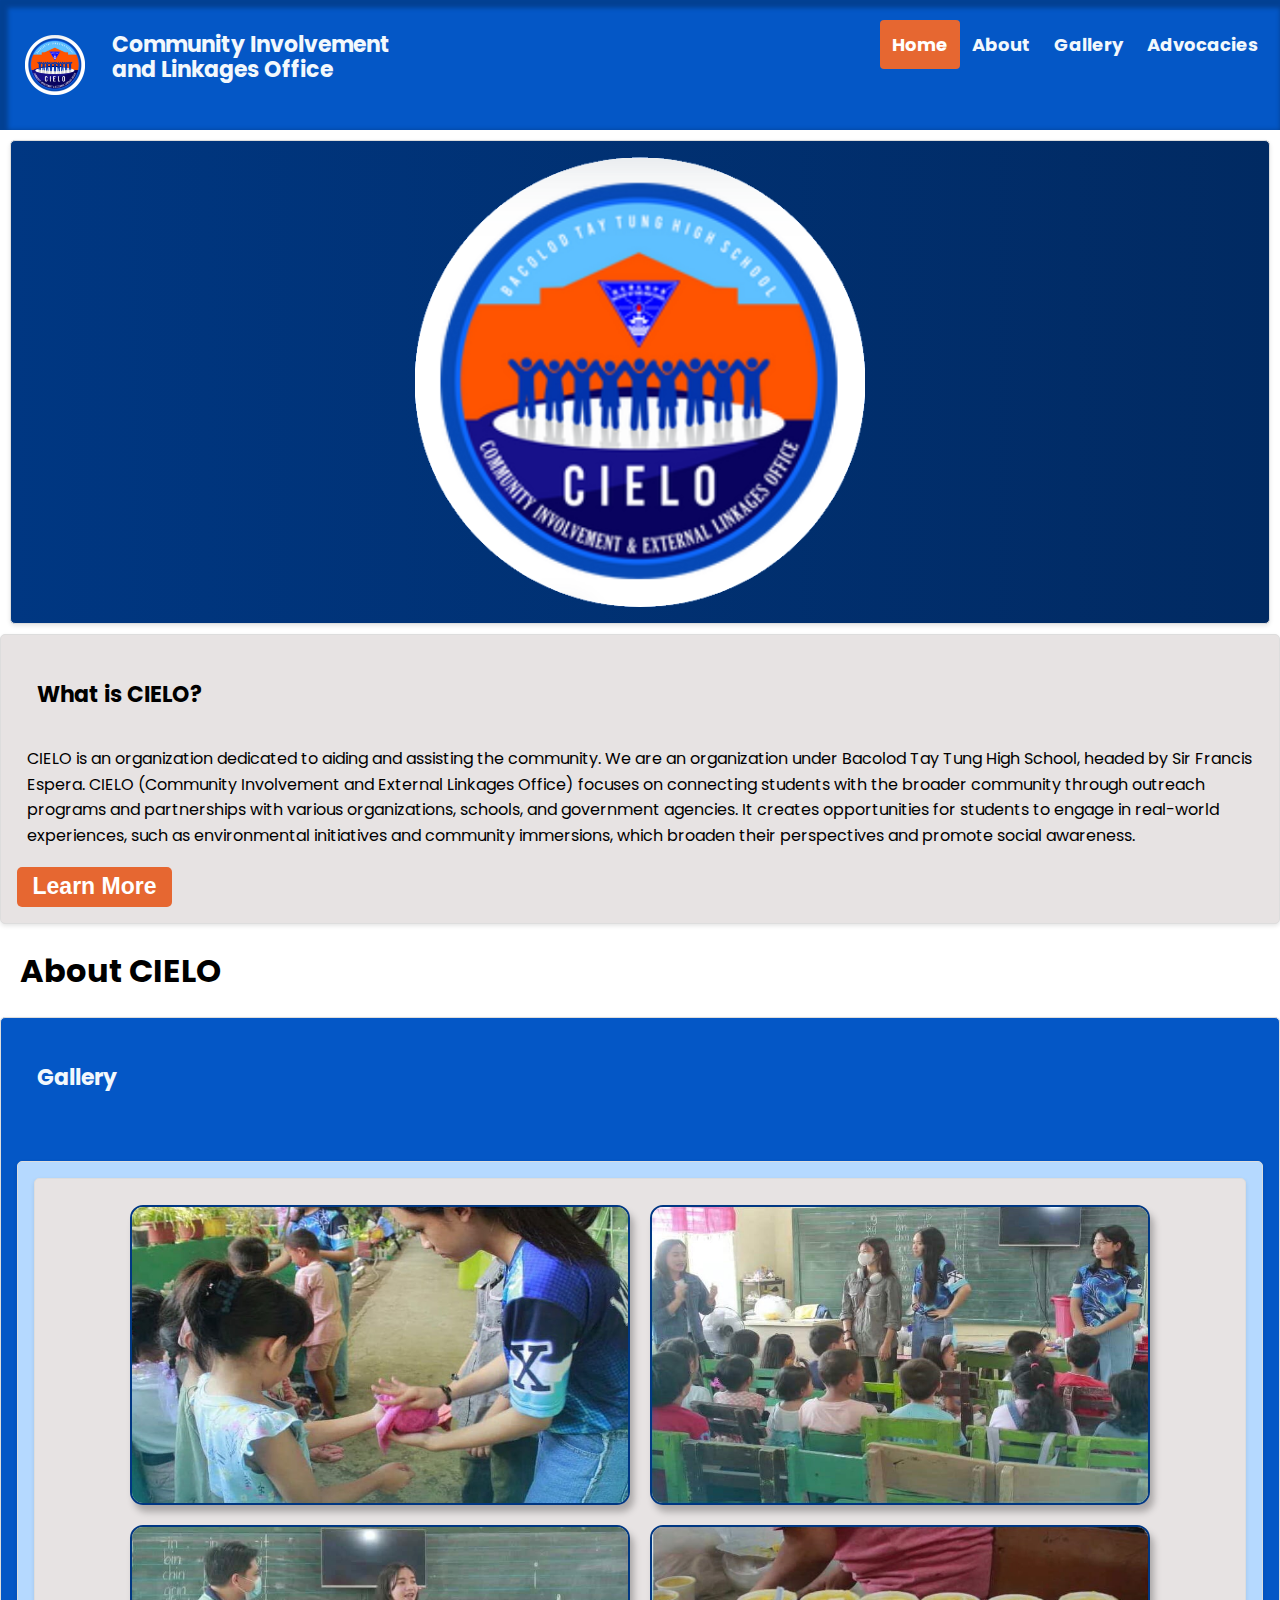
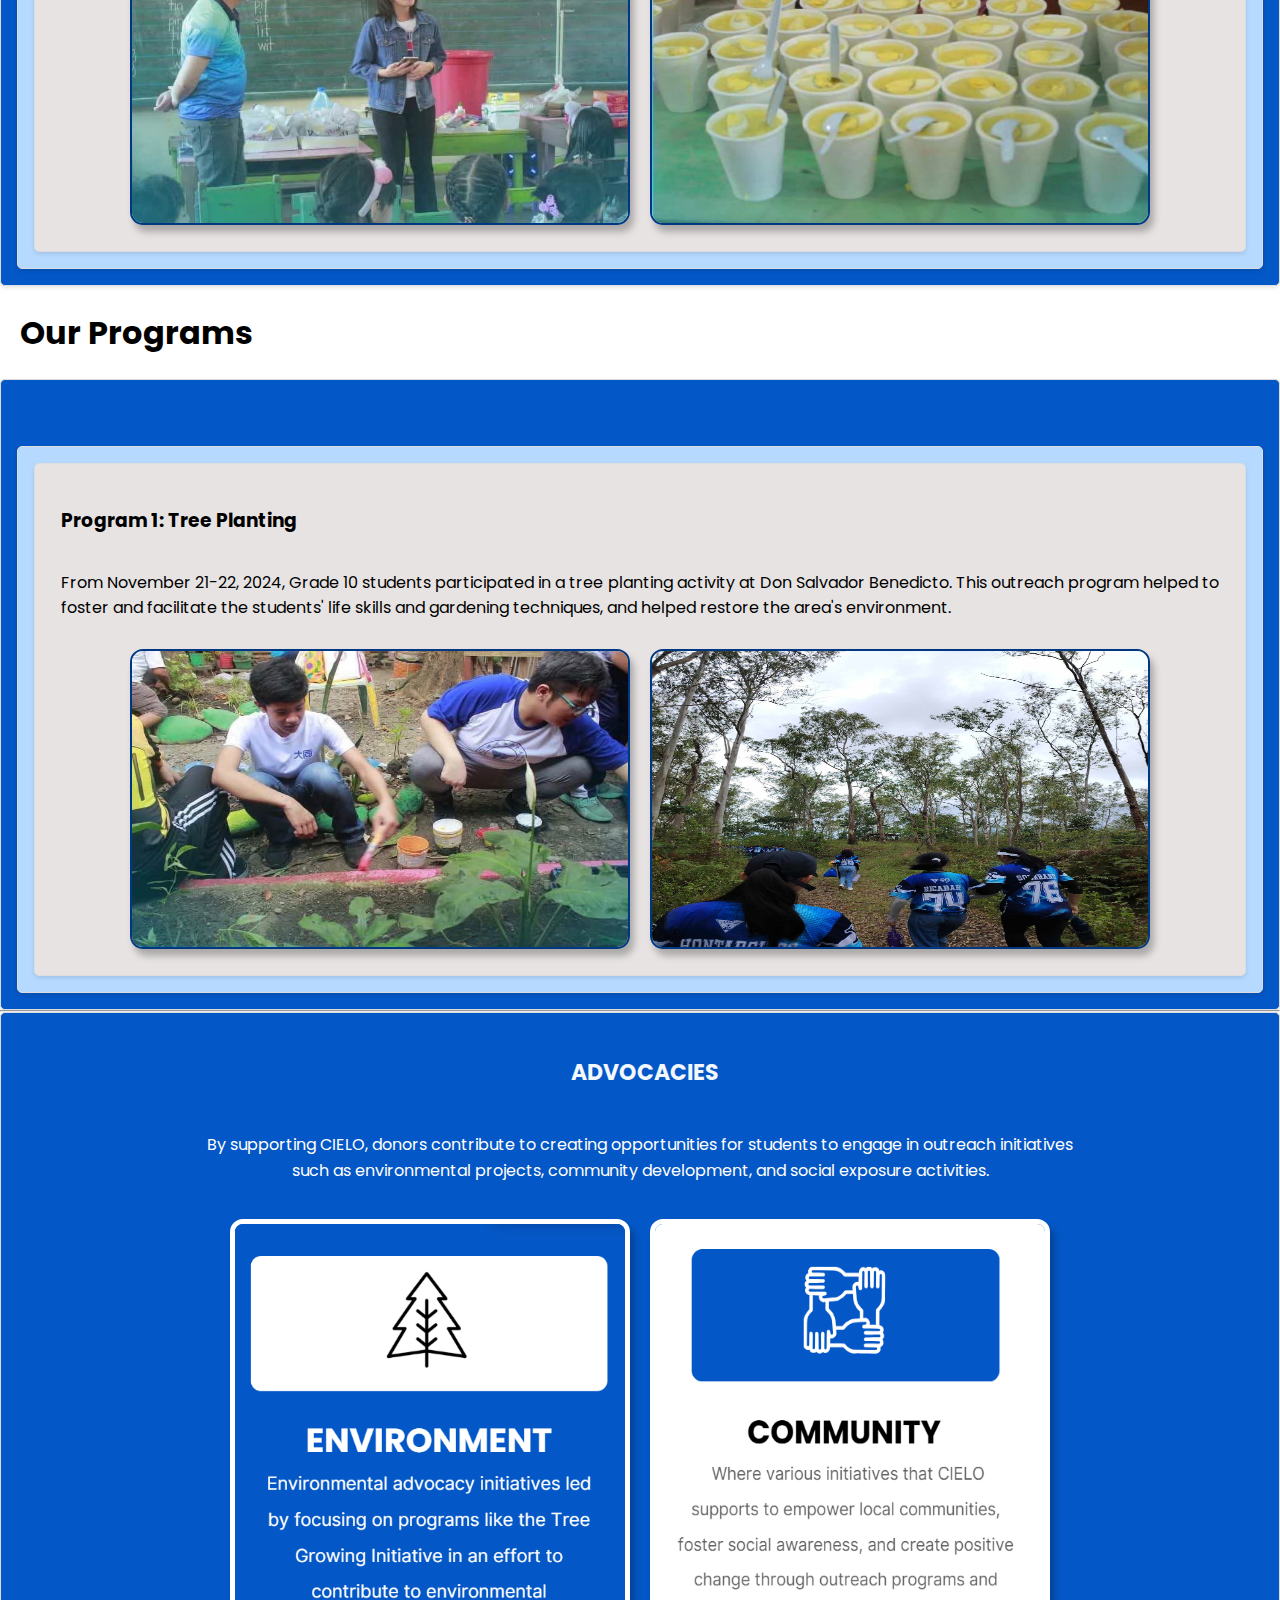
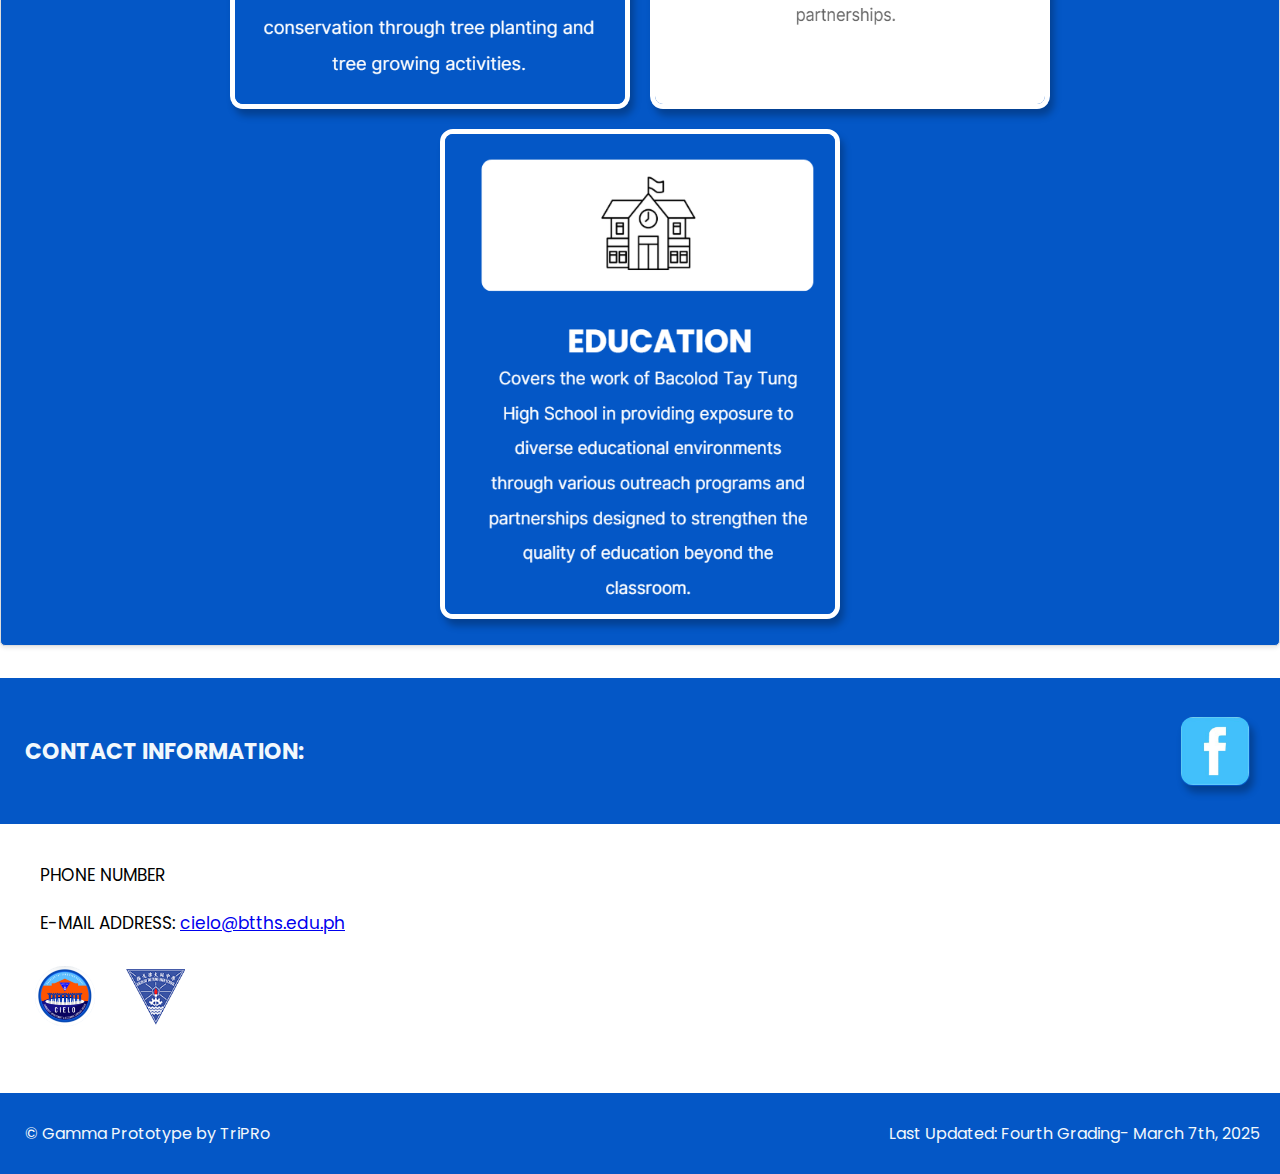
==== commit a1fdd8a2: "Update index.html" ====
--- a/index.html
+++ b/index.html
@@ -27,10 +27,10 @@
 
 <!-- BODY -->
  <!-- <div class="display"> -->
-    <div class="body_section">
+    <div id="about" class="body_section">
         <img src="CIELO.png" class="bodylogo" alt="Huge body logo">
     </div>
-        <div id="about" class="section">
+        <div class="section">
             <div class="card">
                 <h2>What is CIELO?</h2>
                 <p>CIELO is an organization dedicated to aiding and assisting the community. We are an organization under Bacolod Tay Tung High School, headed by Sir Francis Espera. CIELO (Community Involvement and External Linkages Office) focuses on connecting students with the broader community through outreach programs and partnerships with various organizations, schools, and government agencies. It creates opportunities for students to engage in real-world experiences, such as environmental initiatives and community immersions, which broaden their perspectives and promote social awareness.</p>
@@ -41,9 +41,9 @@
 <!--</div>-->
 
 <!--GALLERY-->
- <div class="display">
+ <div id="gallery"class="display">
         <h1 class="head_text">About CIELO</h1>
-        <div id="gallery" class="page">
+        <div class="page">
             <h2 class="head_text">Gallery</h2>
             <div class="inner_card">
                     <div class="card">
@@ -60,9 +60,9 @@
  </div>
 
 <!--ABOUT/OUR PROGRAMS-->
- <div class="display">
+ <div id="programs" class="display">
         <h1 class="head_text">Our Programs</h2>   
-            <div id="programs" class="page">
+            <div class="page">
                 <div class="inner_card">
                     <div class="card">
                         <h3>Program 1: Tree Planting</h3>
@@ -79,8 +79,8 @@
 
     <hr>
 <!--ADVOCACIES NAV-->
- <div class="display">
-        <div id="adv" class="head_text">
+ <div id="adv" class="display">
+        <div class="head_text">
             <div class="advcard">
                 <h2 class="adv">ADVOCACIES</h2>
                 <p class="adv">By supporting CIELO, donors contribute to creating opportunities for students to engage in outreach initiatives <br> such as environmental projects, community development, and social exposure activities.</p>
@@ -96,7 +96,7 @@
 <!-- JavaScript-->
 <script>
     function myFunction() {
-      var x = document.getElementById('display');
+      var x = document.getElementById('programs, gallery, adv');
       if (x.style.visibility === 'hidden') {
         x.style.visibility = 'visible';
       } else {
@@ -120,41 +120,8 @@
 </div>
 <div class="footer_deco">
     <p class="prototype">&copy; Gamma Prototype by <str>TriPRo</str></p>
-    <p class="updated"> Last Updated: Fourth Grading- March 2nd, 2025</p>
+    <p class="updated"> Last Updated: Fourth Grading- March 7th, 2025</p>
 </div>
 </body>
 </html>
 
-
-
-<!-- OLD CODES
-    === HEADER ===
-    <header>
-    <img src="CIELO.png" class="smol_cielo" alt="CIELO Logo">
-    <h1 class= "web_title">CIELO</h1>
-        <nav>
-            <a href="FullCIELO.html">ABOUT</a>
-            <a href="#gallery">GALLERY</a>
-            <a href="#donations">ADVOCACIES</a>
-        </nav>
-    </header> 
-  =============================================
-  <button onclick="myFunction()" id="learn_more" >
-     <a href="#program" class="button">Learn More</a>
-  </button>
-  =============================================
-    === FOOTER ===
-  <footer>
-        <h2 class="contact">FOLLOW US ON</h2>
-             <div class="card">
-                 <h2 class="contact_info">CONTACT INFO</h2>
-                 <p>PHONE NUMBER:</p>
-                 <p class="contact">E-MAIL ADDRESS: <a href="https://mail.google.com/mail/u/0/?tab=rm&ogbl#inbox?compose=jrjtXPWwVFLbQTmLwfsRMlDMlRStpPXSrCtSrDJHJKnKrXtZWqfChLXwktWtqsdFJBntJJnH">cielo@btths.edu.ph</a></p>
-                 <img src="CIELO.png" class="smol_cielo" alt="CIELO Logo">
-                 <img src="tay_tung_logo.png" class="taytunglogo">
-            </div>
-           
-        <p class="prototype">&copy; Gamma Prototype</p>
-    </footer>
-  
-  -->
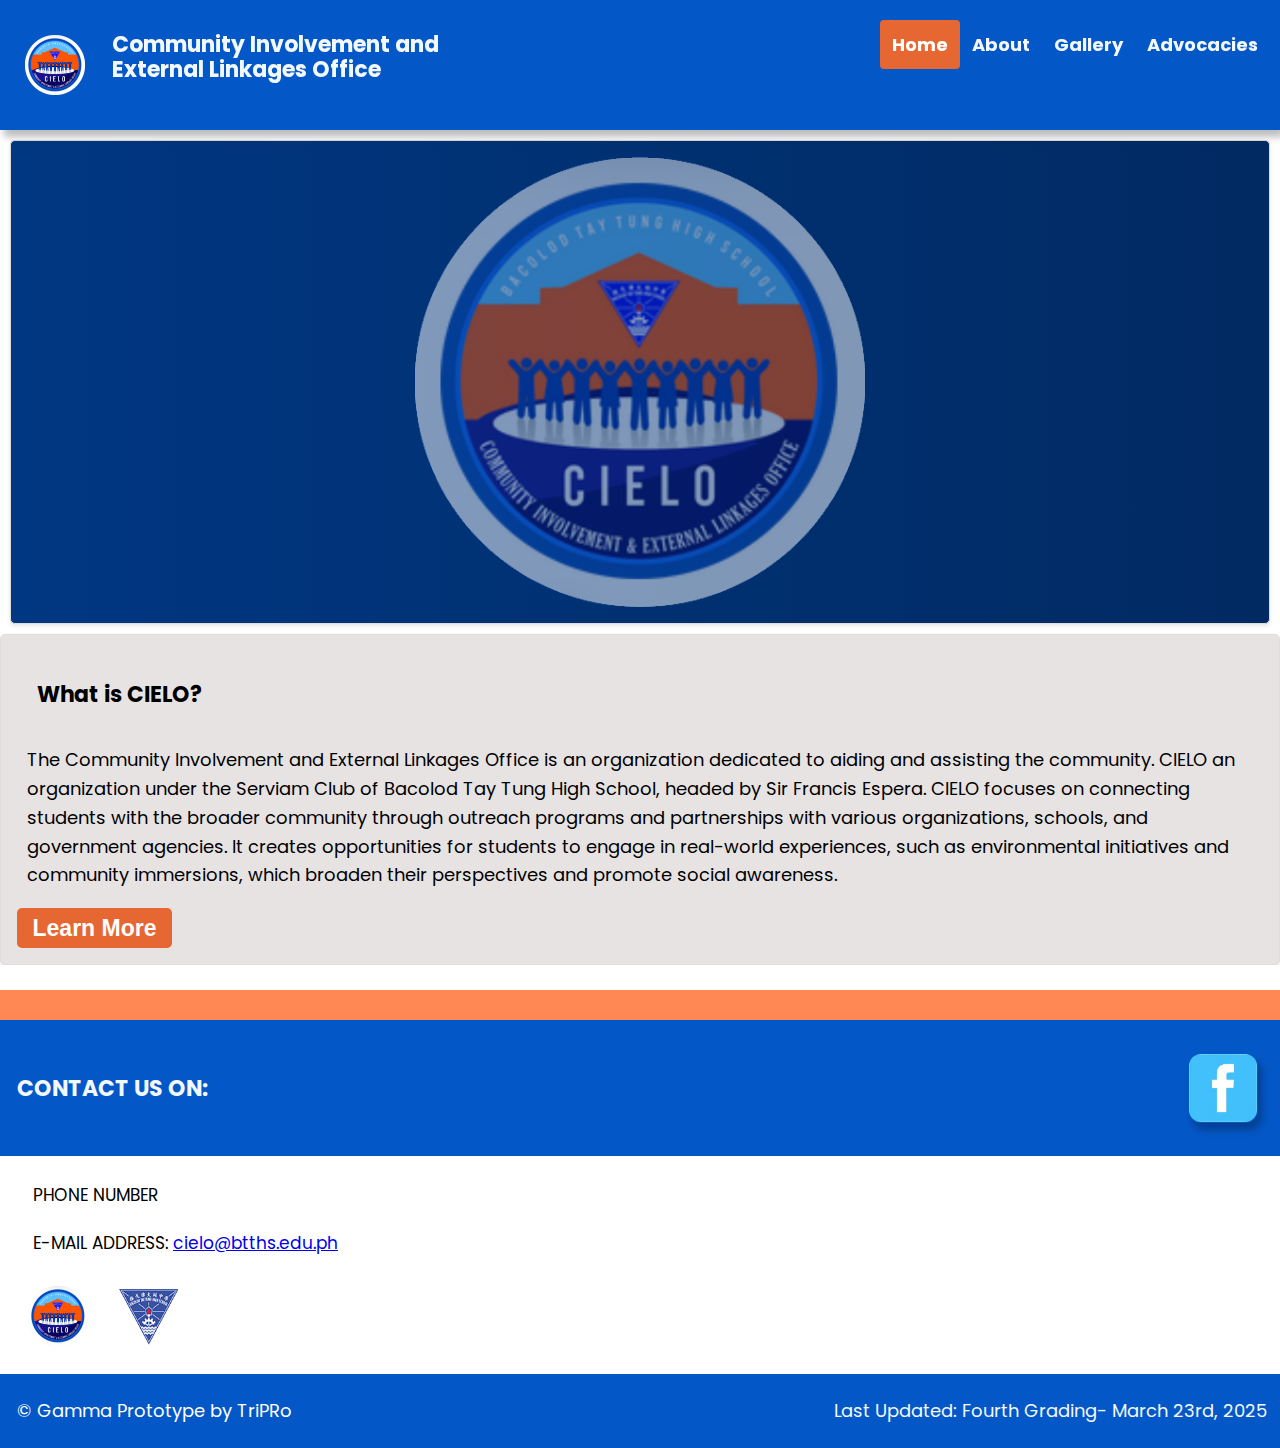
==== commit 9d92d6f4: "Update and rename CIELO Site (Gold).html to index.html" ====
--- a/index.html
+++ b/index.html
@@ -14,102 +14,41 @@
 <body>
 
 <!-- HEADER-->
-<div class="header">
+ <div class="header">
     <img src="CIELO.png" class="smol_cielo" alt="CIELO Logo">
-    <a href="#default" class="web_title">Community Involvement <br> and Linkages Office</a>
+    <a href="#default" class="web_title">Community Involvement and <br> External Linkages Office</a>
+
+<!--HEADER NAV-->
     <div class="header-right">
-      <a class="active" href="#home">Home</a>
-      <a href="#about">About</a>
-      <a href="#gallery">Gallery</a>
-      <a href="#adv">Advocacies</a>
+      <a class="active" href="index.html">Home</a>
+      <a href="CIELO About.html">About</a>
+      <a href="CIELO Gallery.html">Gallery</a>
+      <a href="CIELO Advocacies.html">Advocacies</a>
     </div>
   </div>
 
 <!-- BODY -->
- <!-- <div class="display"> -->
     <div id="about" class="body_section">
         <img src="CIELO.png" class="bodylogo" alt="Huge body logo">
     </div>
         <div class="section">
             <div class="card">
                 <h2>What is CIELO?</h2>
-                <p>CIELO is an organization dedicated to aiding and assisting the community. We are an organization under Bacolod Tay Tung High School, headed by Sir Francis Espera. CIELO (Community Involvement and External Linkages Office) focuses on connecting students with the broader community through outreach programs and partnerships with various organizations, schools, and government agencies. It creates opportunities for students to engage in real-world experiences, such as environmental initiatives and community immersions, which broaden their perspectives and promote social awareness.</p>
+                <p>The Community Involvement and External Linkages Office is an organization dedicated to aiding and assisting the community. CIELO an organization under the Serviam Club of Bacolod Tay Tung High School, headed by Sir Francis Espera. CIELO focuses on connecting students with the broader community through outreach programs and partnerships with various organizations, schools, and government agencies. It creates opportunities for students to engage in real-world experiences, such as environmental initiatives and community immersions, which broaden their perspectives and promote social awareness.</p>
                 <!--Button if clicked leads to "About" nav-->
-                <button onclick="myFunction()">Learn More</button>
+                <button type="button" class="learnmore">
+                    <a href="TBA.html" style="color: white;text-decoration: none;">Learn More</a>
+                </button>
             </div>
         </div>
-<!--</div>-->
-
-<!--GALLERY-->
- <div id="gallery"class="display">
-        <h1 class="head_text">About CIELO</h1>
-        <div class="page">
-            <h2 class="head_text">Gallery</h2>
-            <div class="inner_card">
-                    <div class="card">
-                    <!--Division "Pics Align" for aligning images-->
-                    <div class="picsalign">
-                         <img src="image 1.jpg" class="img1" alt="Image 1 DRILL Outreach">
-                         <img src="image 2.jpg" class="img1" alt="Image 2 DRILL Outreach">
-                         <img src="image 3.jpg" class="img1" alt="Image 3 DRILL Outreach">
-                        <img src="image 4.jpg" class="img1" alt="Image 4 DRILL Outreach">
-                  </div>
-              </div>    
-         </div>
-        </div>
- </div>
-
-<!--ABOUT/OUR PROGRAMS-->
- <div id="programs" class="display">
-        <h1 class="head_text">Our Programs</h2>   
-            <div class="page">
-                <div class="inner_card">
-                    <div class="card">
-                        <h3>Program 1: Tree Planting</h3>
-                        <p class="gallery">From November 21-22, 2024, Grade 10 students participated in a tree planting activity at Don Salvador Benedicto. This outreach program helped to foster and facilitate the students' life skills and gardening techniques, and helped restore the area's environment.</p>
-                        <!--Division "Pics Align" for aligning images-->
-                        <div class="picsalign">
-                            <img src="image 5.jpg" class="img5" alt="Grade 10 Tree Planting">
-                            <img src="image 6.jpg" class="img6" alt="Grade 10 Tree Planting">
-                        </div>
-                    </div>
-                </div>
-            </div>
- </div>
-
+    <hr style="border: none; height: 25px; width: 100%; background-color: white;">
     <hr>
-<!--ADVOCACIES NAV-->
- <div id="adv" class="display">
-        <div class="head_text">
-            <div class="advcard">
-                <h2 class="adv">ADVOCACIES</h2>
-                <p class="adv">By supporting CIELO, donors contribute to creating opportunities for students to engage in outreach initiatives <br> such as environmental projects, community development, and social exposure activities.</p>
-                <div class="adv">
-                    <img src="ADV_Environment.png" class="adv_envi" alt="Advocacies Environment">
-                    <img src="ADV_Community.png" class="adv_commu" alt="Advocacies Community">
-                    <img src="ADV_Education.png" class="adv_edu" alt="Advocacies Education">
-                </div>
-            </div>
-        </div>
- </div>
-
-<!-- JavaScript-->
-<script>
-    function myFunction() {
-      var x = document.getElementById('programs, gallery, adv');
-      if (x.style.visibility === 'hidden') {
-        x.style.visibility = 'visible';
-      } else {
-        x.style.visibility = 'hidden';
-      }
-    }
- </script>
 
 <!--FOOTER-->
 <div class="footer_deco">
-    <h2 class="contact_info">CONTACT INFORMATION:</h2>
-    <p><a href="https://www.facebook.com/btths.sco">
-        <img src="Facebook.png" alt="BTTHS SCO Facebook page link" class="fb_logo">
+    <h2 class="contact_info">CONTACT US ON:</h2>
+    <p><a href="https://www.facebook.com/BTTHSServiam" target="_blank">
+        <img src="Facebook.png" alt="BTTHS Serviam Facebook page link" class="fb_logo">
         </a></p>
 </div>
 <div class="main_footer">
@@ -119,9 +58,8 @@
     <img src="tay_tung_logo.png" class="taytunglogo">
 </div>
 <div class="footer_deco">
-    <p class="prototype">&copy; Gamma Prototype by <str>TriPRo</str></p>
-    <p class="updated"> Last Updated: Fourth Grading- March 7th, 2025</p>
+    <p class="prototype"> <a href="About TriPRo.html" class="TriPRo">&copy; Gamma Prototype by TriPRo</a></p>
+    <p class="updated"> Last Updated: Fourth Grading- March 23rd, 2025</p>
 </div>
 </body>
 </html>
-
--- a/CIELO Aesthetics (Gold).css
+++ b/CIELO Aesthetics (Gold).css
@@ -3,11 +3,7 @@
     || Explanation on how this works
     !!! Property below needs to be adjusted/refined !!!
 
-    Code References:
-    Inline nav and header logo: https://www.youtube.com/watch?v=_qTG88IuTIc
-
-*/
-/*===========================*/
+===========================*/
 
 
 /*===== HEADER SECTION =====*/
@@ -20,16 +16,15 @@
   html {
     font-family: "Poppins", serif;
   }
-
-  body { 
-    margin: 0;
-  }
   
   .header {
     overflow: hidden;
+    position: sticky;
+    top: 0;
     padding: 20px 10px;
     background-color: #0457c6;
-    box-shadow: 4px 4px 4px 4px #00000042 inset;
+    box-shadow: 4px 7px 7px 4px #00000042 inset;
+    box-shadow: 4px 7px 7px 0px #00000042;
   }
   
   .header a {
@@ -62,7 +57,6 @@
     float: right;
   }
   
-
   a.web_title {
     text-align: left;
     font-size: 22px;
@@ -77,28 +71,6 @@
   vertical-align: middle;
 }
 
-  @media screen and (max-width: 500px) {
-    .header a {
-      float: none;
-      display: block;
-      margin: 0;
-      padding: 20px 10px;
-      text-align: left;
-    }
-
-    .header-right {
-      float: none;
-    }
-  }
-
-/*===== HEADER: Logo Image =====*/
-.smol_cielo {
-  height: 70px;
-  width: 70px;
-  margin: 10px;
-  padding: 5px;
-  vertical-align: middle;
-}
 body {
   margin: 0;
   padding: 0;
@@ -112,6 +84,7 @@
   margin-left: auto;
   margin-right:auto;
   display: block;
+  opacity: 50%;
 }
 .body_section {
   flex: 1 1 calc(33.333% - 1rem);
@@ -126,7 +99,7 @@
 
 /*===== HOME: What is CIELO? =====*/
  /*shows more about CIELO once clicked*/
- button {
+ .learnmore {
   background-color: #e66731;
   border-radius: 5px;
   font-size:23px;
@@ -135,20 +108,39 @@
   height: 40px;
   width: 155px;
   font-weight: bold;
-}
-
-.active, .button:hover {
+  text-decoration: none;
+}
+
+.learnmore:hover {
   background-color: #cb5d2e;
-}
-
-/*===== HOME: Button text =====*/
-a.button {
-  color: white;
-  text-decoration: solid;
+	transform: scale(1.03);
+  text-decoration: none;
+}
+
+/*===== GALLERY: Texts =====*/
+p.gallery {
+  text-align: justify;
+}
+
+.captions {
+  background: #e7e3e3;
+  border-radius: 13px;
 }
 
 /*===== GALLERY: Pic Divs =====*/
-.picsalign {
+/*Div for each picture*/
+.picslot {
+  display: flex;
+  flex-direction: column;
+  padding: 10px;
+  margin: 10px;
+  background: #e7e3e3;
+  border-radius: 13px;
+  box-shadow: 4px 7px 7px 0px #00000042;
+}
+
+/*|| How all images will align on devices*/
+.picsalign { 
   display: flex;
   justify-content: center;
   align-items: center;
@@ -158,7 +150,7 @@
 .picsalign img {
 	width: 500px;
 	height: 300px;
-  margin: 4px 7px 7px 0px;
+  margin: 4px 7px 7px 7px;
 	border: 2px solid #003782;
 	border-radius: 13px;
 	box-shadow: 4px 7px 7px 0px #00000042;
@@ -171,13 +163,13 @@
 	transform: scale(1.03);
 }
 
-/*===== GALLERY: Texts =====*/
-p.gallery {
-  text-align: justify;
-}
-
 /*===== ABOUT: Our Programs Section =====*/
-/*to be added*/
+.programs {
+  background-color: white; 
+  border-radius: 13px;
+  padding: 8px 0px 8px 0px;
+}
+
 
 /*===== ADVOCACIES: Section =====*/
 .center {
@@ -234,6 +226,40 @@
   text-align: center;
 }
 
+/*===== ADVOCACIES: Partnerships =====*/
+.partnership {
+  text-align: justify;
+  margin: 5px 160px 50px 160px;
+  border: 12px;
+  border-color: #c2a37d;
+  border-style: solid;
+  border-radius: 5px;
+  box-shadow: 0 2px 4px rgba(0, 0, 0, 0.1);
+  margin-top: 4%;
+}
+
+h1.partner {
+  text-align: center;
+  padding-top: 5px;
+  margin-top: 3px;
+}
+
+h3.partner {
+  text-align: center;
+  font-size: 20px;
+  font-weight: 500;
+  padding-bottom: 5px;
+  margin-bottom: 3px;
+}
+
+hr {
+  border: none;
+  height: 30px;
+  width: 100%;
+  background-color: #ff8855;
+}
+
+
 /*===== FOOTER DIVISIONS =====*/
 .footer_deco {
   display: flex;
@@ -241,13 +267,12 @@
   background: #0457c6;
   color: #f2f8fc;
   text-align: left;
-  padding: 10px 10px;
-  margin-top: 2rem;
+  padding: 5px 2px;
 }
 .main_footer {
   background: white;
   margin: 5px 10px;
-  padding: 20px 10px;
+  padding: 8px 3px;
 }
 
 /*===== FOOTER: Text =====*/
@@ -277,7 +302,14 @@
 p.updated {
   float: right;
 }
-
+a.TriPRo {
+  text-decoration: none;
+  color: white;
+}
+a.TriPRo:hover {
+  background-color: #012a62;
+  border-radius: 4px;
+}
 /*===== FOOTER: Images =====*/
 /* !!! */
 .fb_logo {
@@ -301,16 +333,74 @@
   vertical-align: middle;
 }
 
+/*===== CREDITS: Divisions =====*/
+.triproPage {
+  background-color: white; 
+  display: flex;
+  padding: 15px; display: flex; 
+  flex-direction: row; 
+  flex-wrap: wrap;
+  align-content: center;
+}
+.creditsslot {
+  background-color: #e7e3e3;
+  display: flex;
+  flex-direction: row;
+  align-items: left;
+  width: 390px;
+  margin: 15px 120px 15px 90px;
+  box-shadow: 4px 7px 7px 0px #00000042;
+  border-radius: 13px;
+}
+
+.role {
+  display: flex;
+  flex-direction: column;
+  justify-content: center;
+  width: 100%;
+  height: 100px;
+}
+
+.credits {
+  border-radius: 75px;
+  padding: 10px;
+  height: 100px;
+  width: 100px;
+}
+
+.credits img{
+  float: left;
+  margin: 10px;
+  vertical-align: middle;
+}
+/*===== CREDITS: Text =====*/
+h2.credits {
+  width: 100%;
+  font-size: 22px;
+  font-weight: bold;
+  text-align: left;
+  float: right;
+  padding-top: 10px;
+  padding-bottom: 0px;
+  margin: 5px;
+}
+
+h3.credits {
+  width: 100%;
+  font-size: 20px;
+  font-weight: 400px;
+  text-align: left;
+  float: right;
+  padding-top: 0px;
+  margin: 0px;
+}
+
 /*===== WEBSITE: Divisions =====*/
-/* !!! */
-.display {
-  display: hidden;
-}
 .page {
   flex: 1 1 calc(33.333% - 1rem);
   background-color: #0457c6;
   border: 1px solid #ddd;
-  border-radius: 5px;
+  border-radius: 18px;
   padding: 1rem;
   box-shadow: 0 2px 4px rgba(0, 0, 0, 0.1);
   text-align: justify;
@@ -364,14 +454,17 @@
 }
 h3 {
   font-family: "Poppins", serif;
+  font-size: 25px;
   padding: 1rem 0;
   margin: 10px;
 }
 p {
   font-family: "Poppins", serif;
+  font-size: 18px;
   padding: 0.5rem 0;
   margin: 10px;
 }
 
 
 
+
--- a/CIELO Mobile (Gold).css
+++ b/CIELO Mobile (Gold).css
@@ -11,42 +11,42 @@
     box-sizing: border-box;
   }
 
-  /*HEADER SECTION*/
-  header {
-     background: #0457c6;
-     padding: 1rem 0;
-     text-align: left;
-     line-height: 30px;
-     width: 100%;
-    }
-    header h1 {
-     margin: 0;
-     padding: 1rem 0;
-     font-size: 2.5rem;
-     color: white;
-    }
-    .web_title {
+  .header {
+    display: flex;
+    flex-direction: column;
+    align-items: center;
+  }
+  
+  .header a {
+    width: 100%;
+    text-align: center;
+    padding: 15px;
+    font-size: 20px;
+  }
+  
+  .smol_cielo {
+    float: none;
+    display: block;
+    margin: 0 auto;
+    width: 100px;
+    height: 100px;
+  }
+  
+  .header a.logo {
+    font-size: 30px;
+  }
+  
+  .header-right {
+    float: none;
+    text-align: center;
+  }
+
+
+  .web_title {
      display: inline; 
      margin-left: 10px;
-    }
-    nav {
-     background: #0457c6;
-     font-family: "Poppins", serif;
-     text-align: center;
-     padding: 0.5rem 0;
-    }
-    nav a {
-     color: white;
-     text-decoration: none;
-     font-family: "Poppins", serif;
-     margin: 0 15px;
-     font-size: 1.2rem;
-     font-weight: bold;
-    }
-    nav a:hover {
-     text-decoration: solid;
-     color: #bfcde0;
-    }
+  }
+
   
   /*HEADER: Logo Image*/
   .smol_cielo {
@@ -257,22 +257,21 @@
     padding: 0.5rem 0;
     margin: 10px;
   }
-}  
-
-/*======================================== SMALL SCREENS ========================================*/
+}
+
+/*======================================== MAX 500PX ========================================*/
 @media screen and (max-width: 500px) {
-  /* Center and adjust header */
   header {
     text-align: center;
     padding: 0.5rem;
   }
 
-  .web_title {
-    font-size: 1.5rem; 
+  a.web_title {
+    font-size: 22px; 
     margin: 5px auto;
-  }
-
-  /* Adjust logo size */
+    float: left;
+  }
+
   .smol_cielo {
     height: 65px;
     width: 65px;
@@ -280,28 +279,24 @@
     display: block;
   }
 
-  /* Stack navigation links and adjust spacing */
-  nav {
-    display: flex;
-    flex-direction: column;
-    align-items: center;
-    padding: 0;
-  }
-
-  nav a {
-    display: block;
-    margin: 6px 0; /* Reduce space between links */
-    font-size: 0.9rem; /* Make smaller */
-  }
-
-  /* Resize main logo */
+  .header a {
+    float: right;
+    display: block;
+    margin: 0;
+    padding: 20px 10px;
+    text-align: left;
+    }
+
+  .header-right {
+    float: none;
+  }
+
   .bodylogo {
     height: 250px; 
     width: 80%;
     margin: 8px auto;
   }
 
-  /* Ensure sections are full width and stacked */
   .body_section, .page, .card, .inner_card {
     flex: 1 1 100%;
     width: 100%;
@@ -309,29 +304,26 @@
     padding: 0.8rem;
   }
 
-  /* Scale images down to fit smaller screens */
+
   .picsalign img {
-    width: 95%; /* Fill most of the width */
-    max-width: 280px; /* Limit maximum */
+    width: 95%; 
+    max-width: 280px; 
     height: auto;
   }
 
-  /* Make buttons bigger for easier tapping */
   button {
     width: 100%;
-    max-width: 230px; /* Reduce slightly */
-    font-size: 16px; /* Adjust text size */
+    max-width: 230px; 
+    font-size: 16px; 
     padding: 8px;
     margin: 8px auto;
     display: block;
   }
 
-  /* Center and adjust footer */
   footer {
     padding: 0.8rem;
   }
 
-  /* Reduce heading font sizes */
   h1 {
     font-size: 1.3rem; 
     text-align: center;
@@ -347,9 +339,152 @@
     text-align: center;
   }
 
-  /* Adjust paragraph text for readability */
   p {
     font-size: 0.95rem;
     text-align: justify;
   }
 }
+
+/*======================================== MAX 400PX ========================================*/
+@media screen and (max-width: 400px) {
+  header {
+    text-align: center;
+    padding: 0.5rem;
+    overflow: hidden;
+  }
+
+  a.web_title {
+    font-size: 22px; 
+    align-items: left;
+    margin: 5px auto;
+    display: flex;
+    float: left;
+  }
+
+  .smol_cielo {
+    float: left;
+    height: 65px;
+    width: 65px;
+    margin: 5px 10px;
+    display: flex;
+    flex-direction: row;
+  }
+
+  .header a {
+    float: right;
+    display: block;
+    margin: 0;
+    padding: 20px 10px;
+    text-align: left;
+    }
+
+  .header-right {
+    display: flex;
+    flex-direction: row;
+    flex-wrap: wrap;
+    float: right;
+  }
+
+  .bodylogo {
+    height: 250px; 
+    width: 80%;
+    margin: 8px auto;
+  }
+
+  .body_section, .page, .card, .inner_card {
+    flex: 1 1 100%;
+    width: 100%;
+    margin: 5px 0;
+    padding: 0.8rem;
+  }
+
+  .picsalign img {
+    width: 95%; 
+    max-width: 280px; 
+    height: auto;
+  }
+
+  button {
+    width: 100%;
+    max-width: 230px; 
+    font-size: 16px; 
+    padding: 8px;
+    margin: 8px auto;
+    display: block;
+  }
+
+  footer {
+    padding: 0.8rem;
+  }
+
+  
+/*===== FOOTER DIVISIONS =====*/
+.footer_deco {
+  flex-direction: column;
+  align-items: center;
+  text-align: center;
+  padding: 20px 0;
+}
+.main_footer {
+  margin: 5px;
+  padding: 10px 5px;
+}
+
+/*===== FOOTER: Text =====*/
+footer p {
+  font-size: 16px;
+ }
+h2.contact_info {
+  margin-left: 0;
+  font-size: 18px;
+}
+p.contact {
+  font-size: 14px; 
+    margin: 5px 10px;
+  }
+
+  p.prototype {
+    font-size: 14px;
+    margin-left: 0;
+  }
+
+  p.updated {
+    float: none; 
+    margin-top: 10px;
+  }
+
+  a.TriPRo {
+    font-size: 15px; 
+    padding: 8px 12px;
+    text-align: left;
+  }
+
+  a.TriPRo:hover {
+    text-align: left;
+    background-color: #012a62;
+    border-radius: 4px;
+  }
+
+
+  h1 {
+    font-size: 1.3rem; 
+    text-align: center;
+  }
+
+  h2 {
+    font-size: 1.1rem; 
+    text-align: center;
+  }
+
+  h3 {
+    font-size: 1rem;
+    text-align: center;
+  }
+
+  p {
+    font-size: 0.95rem;
+    text-align: justify;
+  }
+}
+
+
